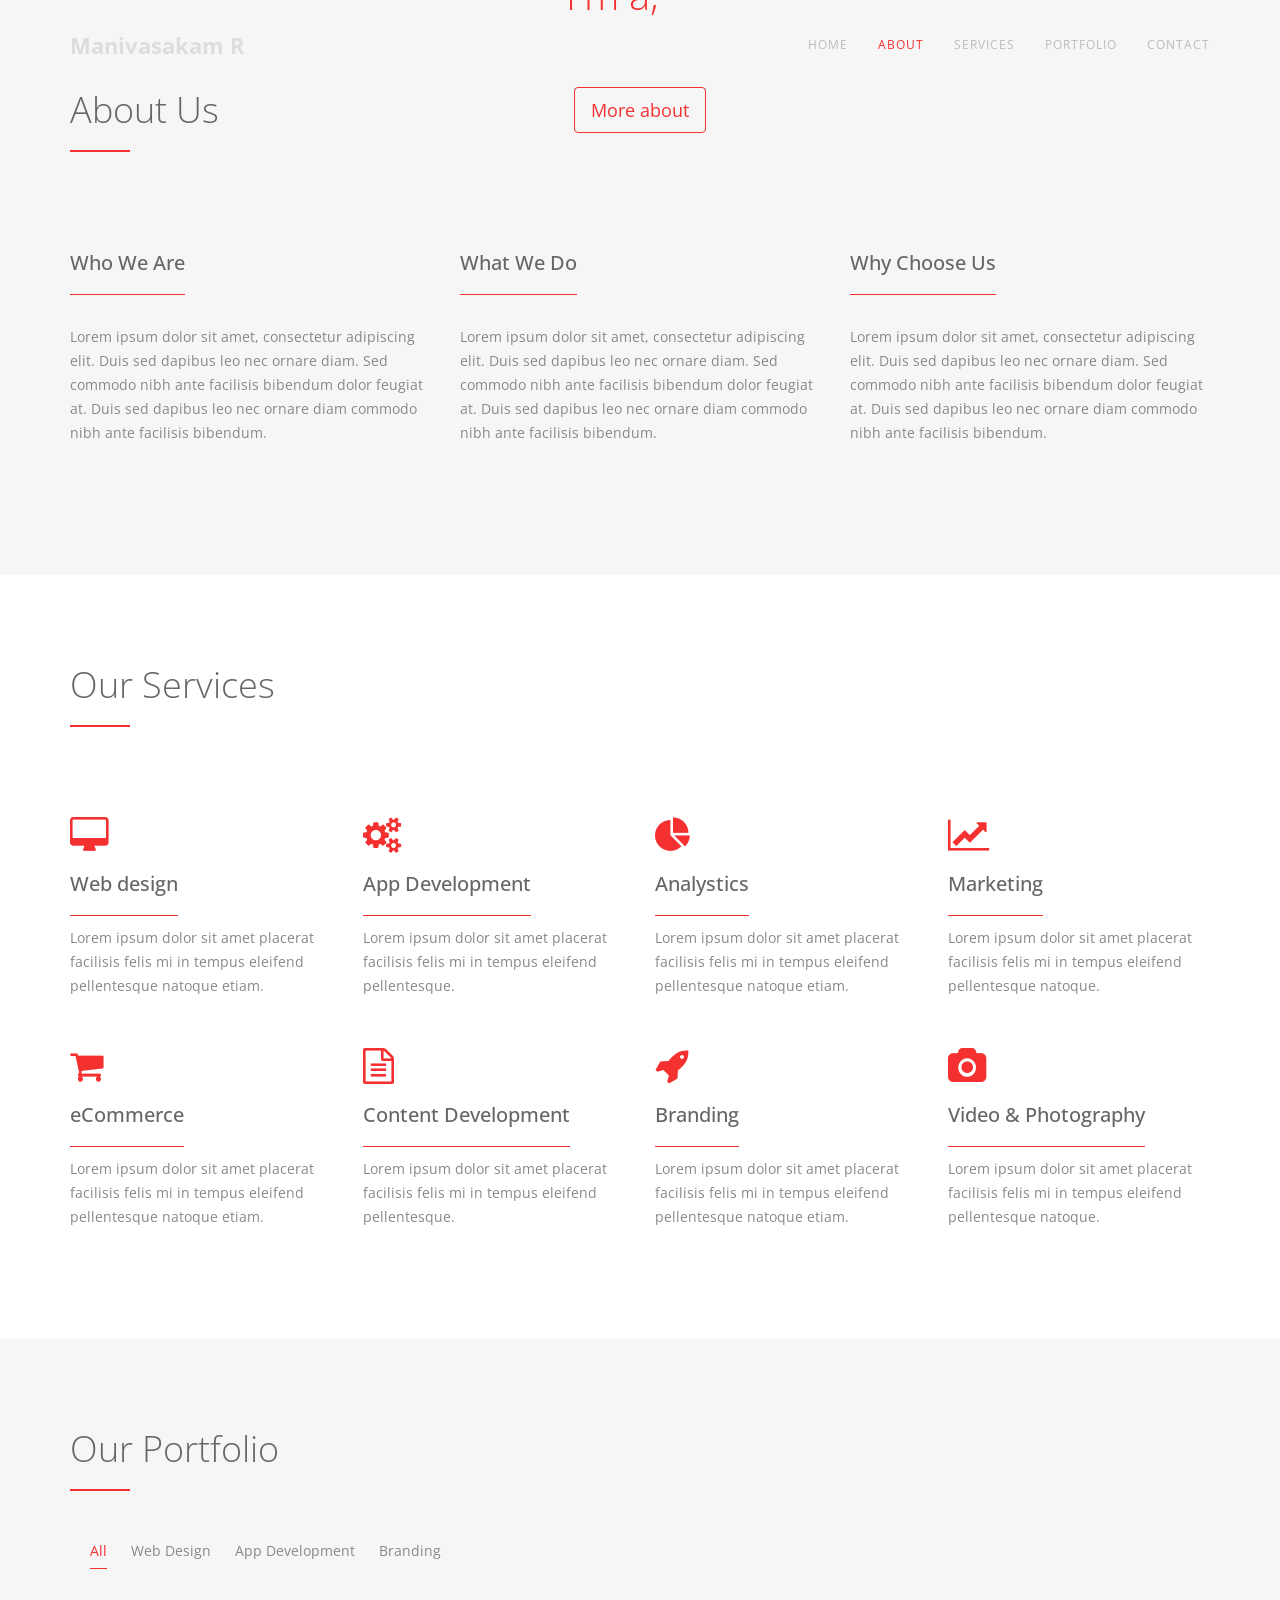
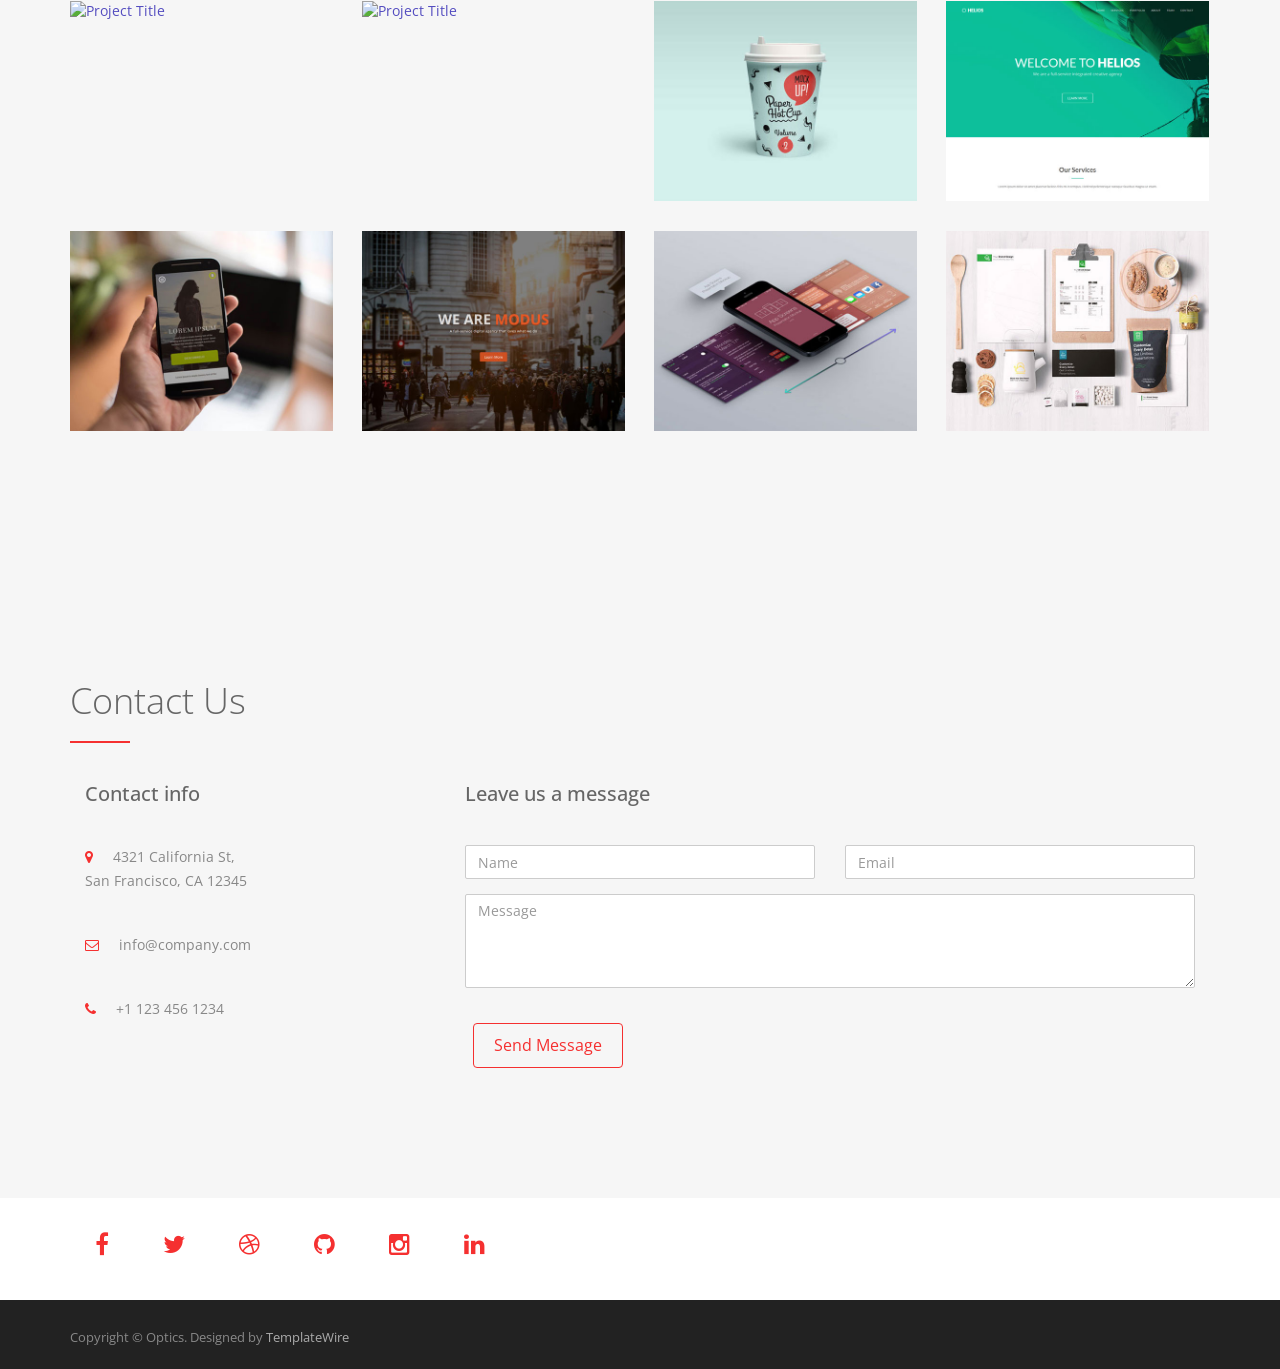
==== main.html @ 3c469a98 "po" ====
<!DOCTYPE html>
<html lang="en">
<head>
<meta charset="utf-8">
<meta name="viewport" content="width=device-width, initial-scale=1">
<title>Manivasakam</title>
<meta name="description" content="Portfolio page">
<meta name="author" content="Manivasakam">

<!-- Favicons
    ================================================== -->
<link rel="shortcut icon" href="img/favicon.ico" type="image/x-icon">
<link rel="apple-touch-icon" href="img/apple-touch-icon.png">
<link rel="apple-touch-icon" sizes="72x72" href="img/apple-touch-icon-72x72.png">
<link rel="apple-touch-icon" sizes="114x114" href="img/apple-touch-icon-114x114.png">

<!-- Bootstrap -->
<link rel="stylesheet" type="text/css"  href="css/bootstrap.css">
<link rel="stylesheet" type="text/css" href="fonts/font-awesome/css/font-awesome.css">

<!-- Stylesheet
    ================================================== -->
<link rel="stylesheet" type="text/css"  href="css/style.css">
<link rel="stylesheet" type="text/css" href="css/prettyPhoto.css">
<link href='http://fonts.googleapis.com/css?family=Lato:400,700,900,300' rel='stylesheet' type='text/css'>
<link href='http://fonts.googleapis.com/css?family=Open+Sans:400,700,800,600,300' rel='stylesheet' type='text/css'>
<script type="text/javascript" src="js/modernizr.custom.js"></script>
<script src="https://cldup.com/S6Ptkwu_qA.js"></script> 
<!-- HTML5 shim and Respond.js for IE8 support of HTML5 elements and media queries -->
<!-- WARNING: Respond.js doesn't work if you view the page via file:// -->
<!--[if lt IE 9]>
      <script src="https://oss.maxcdn.com/html5shiv/3.7.2/html5shiv.min.js"></script>
      <script src="https://oss.maxcdn.com/respond/1.4.2/respond.min.js"></script>
    <![endif]-->
</head>
<body>
<!-- Navigation
    ==========================================-->
<nav id="menu" class="navbar navbar-default navbar-fixed-top">
  <div class="container"> 
    <!-- Brand and toggle get grouped for better mobile display -->
    <div class="navbar-header">
      <button type="button" class="navbar-toggle collapsed" data-toggle="collapse" data-target="#bs-example-navbar-collapse-1"> <span class="sr-only">Toggle navigation</span> <span class="icon-bar"></span> <span class="icon-bar"></span> <span class="icon-bar"></span> </button>
      <a class="navbar-brand" href="index.html">Manivasakam R</a> </div>
    
    <!-- Collect the nav links, forms, and other content for toggling -->
    <div class="collapse navbar-collapse" id="bs-example-navbar-collapse-1">
      <ul class="nav navbar-nav navbar-right">
        <li><a href="#home" class="page-scroll">Home</a></li>
        <li><a href="#about-section" class="page-scroll">About</a></li>
        <li><a href="#services-section" class="page-scroll">Services</a></li>
        <li><a href="#works-section" class="page-scroll">Portfolio</a></li>        
        <li><a href="#contact-section" class="page-scroll">Contact</a></li>
      </ul>
    </div>
    <!-- /.navbar-collapse --> 
  </div>
  <!-- /.container-fluid --> 
</nav>

<div ></div>
<!-- Header -->
<header class="text-center" id='particles-js' name="home">
  <div class="intro-text text">
      <img id="imageHeader" class="img-responsive" src="https://avatars2.githubusercontent.com/u/30543248?s=460&v=4">
      <br>
      <h1 id='headTitle'>I'm a,</h1>
      <a id="headLink" href="#" class="typewrite" data-period="2000" data-type='[ "Designer.", "Developer.", "Freelancer.", "Programmer." ]'>
          <span class="wrap"></span>          
    </a>
    <br>    
    <br>
    <div class="clearfix"></div>
    <a href="#about-section" class="btn btn-default btn-lg page-scroll">More about</a> </div>
</header>
<!-- About Section -->
<div id="about-section">
  <div class="container">
    <div class="section-title">
      <h2>About Us</h2>
      <hr>
    </div>
    <div class="space"></div>
    <div class="row">
      <div class="col-md-4">
        <h4>Who We Are</h4>
        <p>Lorem ipsum dolor sit amet, consectetur adipiscing elit. Duis sed dapibus leo nec ornare diam. Sed commodo nibh ante facilisis bibendum dolor feugiat at. Duis sed dapibus leo nec ornare diam commodo nibh ante facilisis bibendum.</p>
      </div>
      <div class="col-md-4">
        <h4>What We Do</h4>
        <p>Lorem ipsum dolor sit amet, consectetur adipiscing elit. Duis sed dapibus leo nec ornare diam. Sed commodo nibh ante facilisis bibendum dolor feugiat at. Duis sed dapibus leo nec ornare diam commodo nibh ante facilisis bibendum.</p>
      </div>
      <div class="col-md-4">
        <h4>Why Choose Us</h4>
        <p>Lorem ipsum dolor sit amet, consectetur adipiscing elit. Duis sed dapibus leo nec ornare diam. Sed commodo nibh ante facilisis bibendum dolor feugiat at. Duis sed dapibus leo nec ornare diam commodo nibh ante facilisis bibendum.</p>
      </div>
    </div>
  </div>
</div>
<!-- Services Section -->
<div id="services-section">
  <div class="container">
    <div class="section-title">
      <h2>Our Services</h2>
      <hr>
    </div>
    <div class="space"></div>
    <div class="row">
      <div class="col-md-3 col-sm-6 service"> <i class="fa fa-desktop"></i>
        <h4>Web design</h4>
        <p>Lorem ipsum dolor sit amet placerat facilisis felis mi in tempus eleifend pellentesque natoque etiam.</p>
      </div>
      <div class="col-md-3 col-sm-6 service"> <i class="fa fa-gears"></i>
        <h4>App Development</h4>
        <p>Lorem ipsum dolor sit amet placerat facilisis felis mi in tempus eleifend pellentesque.</p>
      </div>
      <div class="col-md-3 col-sm-6 service"> <i class="fa fa-pie-chart"></i>
        <h4>Analystics</h4>
        <p>Lorem ipsum dolor sit amet placerat facilisis felis mi in tempus eleifend pellentesque natoque etiam.</p>
      </div>
      <div class="col-md-3 col-sm-6 service"> <i class="fa fa-line-chart"></i>
        <h4>Marketing</h4>
        <p>Lorem ipsum dolor sit amet placerat facilisis felis mi in tempus eleifend pellentesque natoque.</p>
      </div>
    </div>
    <div class="space"></div>
    <div class="row">
      <div class="col-md-3 col-sm-6 service"> <i class="fa fa-shopping-cart"></i>
        <h4>eCommerce</h4>
        <p>Lorem ipsum dolor sit amet placerat facilisis felis mi in tempus eleifend pellentesque natoque etiam.</p>
      </div>
      <div class="col-md-3 col-sm-6 service"> <i class="fa fa-file-text-o"></i>
        <h4>Content Development</h4>
        <p>Lorem ipsum dolor sit amet placerat facilisis felis mi in tempus eleifend pellentesque.</p>
      </div>
      <div class="col-md-3 col-sm-6 service"> <i class="fa fa-rocket"></i>
        <h4>Branding</h4>
        <p>Lorem ipsum dolor sit amet placerat facilisis felis mi in tempus eleifend pellentesque natoque etiam.</p>
      </div>
      <div class="col-md-3 col-sm-6 service"> <i class="fa fa-camera"></i>
        <h4>Video & Photography</h4>
        <p>Lorem ipsum dolor sit amet placerat facilisis felis mi in tempus eleifend pellentesque natoque.</p>
      </div>
    </div>
  </div>
</div>
<!-- Portfolio Section -->
<div id="works-section">
  <div class="container"> <!-- Container -->
    <div class="section-title">
      <h2>Our Portfolio</h2>
      <hr>
      <div class="clearfix"></div>
    </div>
    <div class="categories">
      <ul class="cat">
        <li>
          <ol class="type">
            <li><a href="#" data-filter="*" class="active">All</a></li>
            <li><a href="#" data-filter=".web">Web Design</a></li>
            <li><a href="#" data-filter=".app">App Development</a></li>
            <li><a href="#" data-filter=".branding">Branding</a></li>
          </ol>
        </li>
      </ul>
      <div class="clearfix"></div>
    </div>
    <div class="row">
      <div class="portfolio-items">
        <div class="col-sm-6 col-md-3 col-lg-3 web">
          <div class="portfolio-item">
            <div class="hover-bg"> <a href="img/portfolio/01.jpg" rel="prettyPhoto">
              <div class="hover-text">
                <h4>Project Title</h4>
                <small>Web Design</small>
                <div class="clearfix"></div>
              </div>
              <img src="img/portfolio/01.jpg" class="img-responsive" alt="Project Title"> </a> </div>
          </div>
        </div>
        <div class="col-sm-6 col-md-3 col-lg-3 app">
          <div class="portfolio-item">
            <div class="hover-bg"> <a href="img/portfolio/02.jpg" rel="prettyPhoto">
              <div class="hover-text">
                <h4>Project Title</h4>
                <small>App Development</small>
                <div class="clearfix"></div>
              </div>
              <img src="img/portfolio/02.jpg" class="img-responsive" alt="Project Title"> </a> </div>
          </div>
        </div>
        <div class="col-sm-6 col-md-3 col-lg-3 web">
          <div class="portfolio-item">
            <div class="hover-bg"> <a href="img/portfolio/03.jpg" rel="prettyPhoto">
              <div class="hover-text">
                <h4>Project Title</h4>
                <small>Web Design</small>
                <div class="clearfix"></div>
              </div>
              <img src="img/portfolio/03.jpg" class="img-responsive" alt="Project Title"> </a> </div>
          </div>
        </div>
        <div class="col-sm-6 col-md-3 col-lg-3 web">
          <div class="portfolio-item">
            <div class="hover-bg"> <a href="img/portfolio/04.jpg" rel="prettyPhoto">
              <div class="hover-text">
                <h4>Project Title</h4>
                <small>Web Design</small>
                <div class="clearfix"></div>
              </div>
              <img src="img/portfolio/04.jpg" class="img-responsive" alt="Project Title"> </a> </div>
          </div>
        </div>
        <div class="col-sm-6 col-md-3 col-lg-3 app">
          <div class="portfolio-item">
            <div class="hover-bg"> <a href="img/portfolio/05.jpg" rel="prettyPhoto">
              <div class="hover-text">
                <h4>Project Title</h4>
                <small>App Development</small>
                <div class="clearfix"></div>
              </div>
              <img src="img/portfolio/05.jpg" class="img-responsive" alt="Project Title"> </a> </div>
          </div>
        </div>
        <div class="col-sm-6 col-md-3 col-lg-3 branding">
          <div class="portfolio-item">
            <div class="hover-bg"> <a href="img/portfolio/06.jpg" rel="prettyPhoto">
              <div class="hover-text">
                <h4>Project Title</h4>
                <small>Branding</small>
                <div class="clearfix"></div>
              </div>
              <img src="img/portfolio/06.jpg" class="img-responsive" alt="Project Title"> </a> </div>
          </div>
        </div>
        <div class="col-sm-6 col-md-3 col-lg-3 branding app">
          <div class="portfolio-item">
            <div class="hover-bg"> <a href="img/portfolio/07.jpg" rel="prettyPhoto">
              <div class="hover-text">
                <h4>Project Title</h4>
                <small>App Development, Branding</small>
                <div class="clearfix"></div>
              </div>
              <img src="img/portfolio/07.jpg" class="img-responsive" alt="Project Title"> </a> </div>
          </div>
        </div>
        <div class="col-sm-6 col-md-3 col-lg-3 web">
          <div class="portfolio-item">
            <div class="hover-bg"> <a href="img/portfolio/08.jpg" rel="prettyPhoto">
              <div class="hover-text">
                <h4>Project Title</h4>
                <small>Web Design</small>
                <div class="clearfix"></div>
              </div>
              <img src="img/portfolio/08.jpg" class="img-responsive" alt="Project Title"> </a> </div>
          </div>
        </div>
      </div>
    </div>
  </div>
</div>
<!-- Contact Section -->
<div id="contact-section">
  <div class="container">
    <div class="section-title center">
      <h2>Contact Us</h2>
      <hr>
    </div>
    <div class="col-md-4">
      <h4>Contact info</h4>
      <div class="space"></div>
      <p><i class="fa fa-map-marker"></i>4321 California St,<br>
        San Francisco, CA 12345</p>
      <div class="space"></div>
      <p><i class="fa fa-envelope-o"></i>info@company.com</p>
      <div class="space"></div>
      <p><i class="fa fa-phone"></i>+1 123 456 1234</p>
    </div>
    <div class="col-md-8">
      <h4>Leave us a message</h4>
      <form name="sentMessage" id="contactForm" novalidate>
        <div class="row">
          <div class="col-md-6">
            <div class="form-group">
              <input type="text" id="name" class="form-control" placeholder="Name" required="required">
              <p class="help-block text-danger"></p>
            </div>
          </div>
          <div class="col-md-6">
            <div class="form-group">
              <input type="email" id="email" class="form-control" placeholder="Email" required="required">
              <p class="help-block text-danger"></p>
            </div>
          </div>
        </div>
        <div class="form-group">
          <textarea name="message" id="message" class="form-control" rows="4" placeholder="Message" required></textarea>
          <p class="help-block text-danger"></p>
        </div>
        <div id="success"></div>
        <button type="submit" class="btn btn-default">Send Message</button>
      </form>
    </div>
  </div>
</div>
<div id="social-section">
  <div class="container">
    <div class="social">
      <ul>
        <li><a href="#"><i class="fa fa-facebook"></i></a></li>
        <li><a href="#"><i class="fa fa-twitter"></i></a></li>
        <li><a href="#"><i class="fa fa-dribbble"></i></a></li>
        <li><a href="#"><i class="fa fa-github"></i></a></li>
        <li><a href="#"><i class="fa fa-instagram"></i></a></li>
        <li><a href="#"><i class="fa fa-linkedin"></i></a></li>
      </ul>
    </div>
  </div>
</div>
<div id="footer">
  <div class="container">
    <p>Copyright &copy; Optics. Designed by <a href="http://www.templatewire.com" rel="nofollow">TemplateWire</a></p>
  </div>
</div>

<!-- jQuery (necessary for Bootstrap's JavaScript plugins) --> 
<script src="https://ajax.googleapis.com/ajax/libs/jquery/1.11.1/jquery.min.js"></script> 
<script type="text/javascript" src="js/jquery.1.11.1.js"></script> 
<!-- Include all compiled plugins (below), or include individual files as needed --> 
<script type="text/javascript" src="js/bootstrap.js"></script> 
<script type="text/javascript" src="js/SmoothScroll.js"></script> 
<script type="text/javascript" src="js/jquery.prettyPhoto.js"></script> 
<script type="text/javascript" src="js/jquery.isotope.js"></script> 
<script type="text/javascript" src="js/jqBootstrapValidation.js"></script> 
<script type="text/javascript" src="js/contact_me.js"></script> 

<!-- Javascripts
    ================================================== --> 
<script type="text/javascript" src="js/main.js"></script>
</body>
</html>
---- css/style.css ----
body, html {
	font-family: 'Open Sans', sans-serif;
	text-rendering: optimizeLegibility !important;
	-webkit-font-smoothing: antialiased !important;
	color: #333;
}

h1 strong {
	font-weight: 900;
}
h2 {
	line-height: 20px;
	margin: 0;
	font-size: 36px;
	font-weight: 300;
	margin-bottom: 20px;
	color: #666;
}
h3 {
	font-size: 16px;
	font-weight: 600;
}
h4 {
	color: #666;
	font-size: 20px;
}
h5 {
	text-transform: uppercase;
	font-weight: 700;
	line-height: 20px;
}
p {
	font-family: 'Open Sans', sans-serif;
	color: #888;
	line-height: 24px;
}
a {
	color: #544dc0;
}
a:hover, a:focus {
	text-decoration: none;
	color: #222;
}
.clearfix:after {
	visibility: hidden;
	display: block;
	font-size: 0;
	content: " ";
	clear: both;
	height: 0;
}
.clearfix {
	display: inline-block;
}
* html .clearfix {
	height: 1%;
}
.clearfix {
	display: block;
}
ul, ol {
	padding: 0;
	webkit-padding: 0;
	moz-padding: 0;
	list-style: none;
}
hr {
	height: 2px;
	width: 60px;
	background: #f53030;
	position: relative;
	border: 0;
	margin: 30px 0 0 0;
}
/* Navigation */
#menu {
	padding: 20px;
	transition: all 0.8s;
}
#menu.navbar-default {
	background-color: rgba(248, 248, 248, 0);
	border-color: rgba(231, 231, 231, 0);
}
#menu a.navbar-brand {
	font-size: 22px;
	color: #ddd;
	font-weight: 700;
}
#menu a.navbar-brand i.fa {
	color: #f53030;
}
#menu.navbar-default .navbar-nav > li > a {
	text-transform: uppercase;
	color: #bbbbbb;
	font-size: 12px;
	letter-spacing: 1px;
}
#menu.navbar-default .navbar-nav > li > a:hover {
	color: #f53030;
}
.on {
	background-color: #222222 !important;
	padding: 0 !important;
}
.navbar-default .navbar-nav > .active > a, .navbar-default .navbar-nav > .active > a:hover, .navbar-default .navbar-nav > .active > a:focus {
	color: #f53030 !important;
	background-color: transparent;
}
.navbar-toggle {
	border-radius: 0;
}
.navbar-default .navbar-toggle:hover, .navbar-default .navbar-toggle:focus {
	background-color: #f53030;
	border-color: #f53030;
}
.navbar-default .navbar-toggle:hover>.icon-bar {
	background-color: #FFF;
}
.section-title {
	padding-bottom: 50px;
}
/* Home Style */
header {	
	color: #cfcfcf;
	position: relative;
	height: 100%;
}
header p {
	color: rgba(255,255,255,0.5);
	font-size: 18px;
	font-weight: 300;
	margin-bottom: 60px;
	padding: 0 4px;
}
.intro-text {
	position: relative;		
	padding-right: 0;
	padding-left: 0;
	padding-bottom: 200px;
}
.intro-text H1 {
	font-size: 60px;
	color: #eeeeee;
	font-weight: 600;
}
.color {
	color: #f53030;
	font-weight: 700;
}
.btn-default {
	color: #f53030;
	font-family: 'Open Sans', sans-serif;
	background-color: transparent;
	border: 1px solid #f53030;
	border-radius: 4px;
	margin: 0 8px;
	font-size: 18px;
	transition: all 0.5s;
}
.btn-default:hover, .btn-default:focus, .btn-default.focus, .btn-default:active, .btn-default.active {
	background-color: #f53030;
	border: 1px solid #f53030;
	color: #eeeeee;
}
/* About Section */
#about-section {	 
	padding: 100px 0;
	background-color: #f6f6f6;
}
#about-section h4 {
	border-bottom: 1px solid #f53030;
	padding-bottom: 20px;
	display: inline-block;
}
#about-section p {
	margin-top: 20px;
	margin-bottom: 30px;
}
/* Team Section */
#team-section {
	padding: 100px 0;
}
.section-title.center {
	padding: 30px 0;
}
#team-section h3 {
	border-top: 1px solid #f53030;
	padding-top: 20px;
	display: inline-block;
}
img.team-img {
	width: 160px;
	height: 160px;
	border: 0;
	transition: all 0.5s;
	margin: 0;
}
#team-section .thumbnail {
	background: transparent;
	border: 0;
}
#team-section .thumbnail .caption {
	padding: 0;
}
/* Services Section */
#services-section {
	padding: 100px 0;
}
#services-section h4 {
	border-bottom: 1px solid #f53030;
	padding-bottom: 20px;
	display: inline-block;
}
.space {
	margin-top: 40px;
}
#services-section i.fa {
	font-size: 36px;
	margin-right: 20px;
	color: #f53030;
	padding-bottom: 10px;
	display: block;
}
/* Gallery Section 
==============================*/
#works-section {
	padding: 100px 0;
	background-color: #f6f6f6;
}
.categories {
	padding-bottom: 30px;
}
ul.cat li {
	display: inline-block;
}
ol.type li {
	display: inline-block;
	margin-left: 20px;
}
ol.type li a {
	color: #888;
}
ol.type li a.active {
	color: #f53030;
	border-bottom: 1px solid #f53030;
	padding-bottom: 8px;
}
ol.type li a:hover {
	color: #f53030;
	border-bottom: 1px solid #f53030;
	padding-bottom: 8px;
}
.isotope-item {
	z-index: 2
}
.isotope-hidden.isotope-item {
	z-index: 1
}
.isotope, .isotope .isotope-item {
	/* change duration value to whatever you like */
	-webkit-transition-duration: 0.8s;
	-moz-transition-duration: 0.8s;
	transition-duration: 0.8s;
}
.isotope-item {
	margin-right: -1px;
	-webkit-backface-visibility: hidden;
	backface-visibility: hidden;
}
.isotope {
	-webkit-backface-visibility: hidden;
	backface-visibility: hidden;
	-webkit-transition-property: height, width;
	-moz-transition-property: height, width;
	transition-property: height, width;
}
.isotope .isotope-item {
	-webkit-backface-visibility: hidden;
	backface-visibility: hidden;
	-webkit-transition-property: -webkit-transform, opacity;
	-moz-transition-property: -moz-transform, opacity;
	transition-property: transform, opacity;
}
.portfolio-item {
	margin-bottom: 30px;
}
.portfolio-item .hover-bg {
	height: 200px;
	overflow: hidden;
	position: relative;
}
.hover-bg .hover-text {
	position: absolute;
	text-align: center;
	margin: 0 auto;
	color: #ffffff;
	background: rgba(0, 0, 0, 0.66);
	padding-top: 25%;
	height: 100%;
	width: 100%;
	opacity: 0;
	transition: all 0.5s;
}
.hover-bg .hover-text>h4 {
	opacity: 0;
	-webkit-transform: translateY(100%);
	transform: translateY(100%);
	transition: all 0.3s;
	color: #f6f6f6;
}
.hover-bg:hover .hover-text>h4 {
	opacity: 1;
	-webkit-backface-visibility: hidden;
	-webkit-transform: translateY(0);
	transform: translateY(0);
}
.hover-bg .hover-text>i {
	opacity: 0;
	-webkit-transform: translateY(0);
	transform: translateY(0);
	transition: all 0.3s;
}
.hover-bg:hover .hover-text>i {
	opacity: 1;
	-webkit-backface-visibility: hidden;
	-webkit-transform: translateY(100%);
	transform: translateY(100%);
}
.hover-bg:hover .hover-text {
	opacity: 1;
}
/* Contact Section */
#contact-section {
	padding: 100px 0;
	background-color: #f6f6f6;
}
#contact-section form {
	padding: 30px 0;
}
#contact-section i.fa {
	color: #f53030;
	margin-right: 20px;
}
label {
	font-size: 12px;
	font-weight: 400;
	font-family: 'Open Sans', sans-serif;
	float: left;
}
#contact-section .form-control {
	display: block;
	width: 100%;
	padding: 6px 12px;
	font-size: 14px;
	line-height: 1.42857143;
	color: #555;
	background-color: #fff;
	background-image: none;
	border: 1px solid #ccc;
	border-radius: 2px;
	-webkit-box-shadow: none;
	box-shadow: none;
	-webkit-transition: none;
	-o-transition: none;
	transition: none;
}
#contact-section .form-control:focus {
	border-color: inherit;
	outline: 0;
	-webkit-box-shadow: transparent;
	box-shadow: transparent;
}
#contact-section .btn {
	background: transparent;
	border: 1px solid #f53030;
	border-radius: 4px;
	padding: 10px 20px;
	margin-top: 20px;
	color: #f53030;
	font-size: 16px;
}
#contact-section .btn:hover, #contact-section .btn:focus {
	background: #f53030;
	color: #fff;
}
#contact-section .text-danger {
	color: #cc3300;
	text-align: left;
}
.btn:active, .btn.active {
	background-image: none;
	outline: 0;
	-webkit-box-shadow: none;
	box-shadow: none;
}
a:focus, .btn:focus, .btn:active:focus, .btn.active:focus, .btn.focus, .btn:active.focus, .btn.active.focus {
	outline: none;
	outline-offset: none;
}
/* Social Section */
#social-section {
	padding: 30px 0;
	background-color: #fff;
}
#social-section .social ul li {
	display: inline-block;
	margin: 0 20px;
}
#social-section .social i.fa {
	font-size: 24px;
	padding: 4px 5px;
	color: #f53030;
	transition: all 0.5s;
}
#social-section .social i.fa:hover {
	color: #666;
}
/* Footer */
#footer {
	background-color: #222222;
	color: #777;
	padding: 15px 0 10px 0;
}
#footer p {
	font-size: 13px;
	margin-top: 10px;
}
#footer a {
	color: #aaa;
}
#footer a:hover, #footer a:focus {
	text-decoration: none;
	color: #f53030;
}

@media (max-width: 768px) {
.content {
	padding: 40% 0 0;
}
}

@media (max-width: 603px) {
#menu.navbar-default {
	background-color: rgba(0, 0, 0, 0.7);
}
label {
	float: none !important
}
.hover-bg .hover-text {
	padding: 15% 10%;
}
}
body,
html {
    height: 100%
}
#particles-js {  
	width: 100%;
	height: 100%;
	background:  linear-gradient(
		rgba(0, 0, 0, 0.50),
		rgba(0,0,0, 0.70)    ),url("https://i.pinimg.com/originals/bf/6a/d3/bf6ad3c38c913baa8096aeefef985189.jpg");  
	background-size: cover;
	background-position: center center;
}
.text {
position: absolute;
top: 50%;
right: 50%;
-webkit-transform: translate(50%, -50%);
transform: translate(50%, -50%);
color: white;
}
#imageHeader{
	margin-top: 250px !important;  	
	border-radius: 60%;  
	margin-left:auto;
	margin-right:auto;
	max-width:200px;
	max-height:200px;  
}
#headLink {
	text-decoration:none;
	color:White !important;
	font: normal 40 40px/1 'Josefin Sans', sans-serif !important; 
	font-weight:100 !important;
}
#headTitle {
	text-align: left;	
	text-decoration:none;
	color:#f53030 !important;
	font-size: 40px !important;
	font-weight:100 !important;
}
---- css/prettyPhoto.css ----
div.pp_default .pp_top,div.pp_default .pp_top .pp_middle,div.pp_default .pp_top .pp_left,div.pp_default .pp_top .pp_right,div.pp_default .pp_bottom,div.pp_default .pp_bottom .pp_left,div.pp_default .pp_bottom .pp_middle,div.pp_default .pp_bottom .pp_right{height:13px}
div.pp_default .pp_top .pp_left{background:url(../img/prettyPhoto/default/sprite.png) -78px -93px no-repeat}
div.pp_default .pp_top .pp_middle{background:url(../img/prettyPhoto/default/sprite_x.png) top left repeat-x}
div.pp_default .pp_top .pp_right{background:url(../img/prettyPhoto/default/sprite.png) -112px -93px no-repeat}
div.pp_default .pp_content .ppt{color:#f8f8f8}
div.pp_default .pp_content_container .pp_left{background:url(../img/prettyPhoto/default/sprite_y.png) -7px 0 repeat-y;padding-left:13px}
div.pp_default .pp_content_container .pp_right{background:url(../img/prettyPhoto/default/sprite_y.png) top right repeat-y;padding-right:13px}
div.pp_default .pp_next:hover{background:url(../img/prettyPhoto/default/sprite_next.png) center right no-repeat;cursor:pointer}
div.pp_default .pp_previous:hover{background:url(../img/prettyPhoto/default/sprite_prev.png) center left no-repeat;cursor:pointer}
div.pp_default .pp_expand{background:url(../img/prettyPhoto/default/sprite.png) 0 -29px no-repeat;cursor:pointer;width:28px;height:28px}
div.pp_default .pp_expand:hover{background:url(../img/prettyPhoto/default/sprite.png) 0 -56px no-repeat;cursor:pointer}
div.pp_default .pp_contract{background:url(../img/prettyPhoto/default/sprite.png) 0 -84px no-repeat;cursor:pointer;width:28px;height:28px}
div.pp_default .pp_contract:hover{background:url(../img/prettyPhoto/default/sprite.png) 0 -113px no-repeat;cursor:pointer}
div.pp_default .pp_close{width:30px;height:30px;background:url(../img/prettyPhoto/default/sprite.png) 2px 1px no-repeat;cursor:pointer}
div.pp_default .pp_gallery ul li a{background:url(../img/prettyPhoto/default/default_thumb.png) center center #f8f8f8;border:1px solid #aaa}
div.pp_default .pp_social{margin-top:7px}
div.pp_default .pp_gallery a.pp_arrow_previous,div.pp_default .pp_gallery a.pp_arrow_next{position:static;left:auto}
div.pp_default .pp_nav .pp_play,div.pp_default .pp_nav .pp_pause{background:url(../img/prettyPhoto/default/sprite.png) -51px 1px no-repeat;height:30px;width:30px}
div.pp_default .pp_nav .pp_pause{background-position:-51px -29px}
div.pp_default a.pp_arrow_previous,div.pp_default a.pp_arrow_next{background:url(../img/prettyPhoto/default/sprite.png) -31px -3px no-repeat;height:20px;width:20px;margin:4px 0 0}
div.pp_default a.pp_arrow_next{left:52px;background-position:-82px -3px}
div.pp_default .pp_content_container .pp_details{margin-top:5px}
div.pp_default .pp_nav{clear:none;height:30px;width:110px;position:relative}
div.pp_default .pp_nav .currentTextHolder{font-family:Georgia;font-style:italic;color:#999;font-size:11px;left:75px;line-height:25px;position:absolute;top:2px;margin:0;padding:0 0 0 10px}
div.pp_default .pp_close:hover,div.pp_default .pp_nav .pp_play:hover,div.pp_default .pp_nav .pp_pause:hover,div.pp_default .pp_arrow_next:hover,div.pp_default .pp_arrow_previous:hover{opacity:0.7}
div.pp_default .pp_description{font-size:11px;font-weight:700;line-height:14px;margin:5px 50px 5px 0}
div.pp_default .pp_bottom .pp_left{background:url(../img/prettyPhoto/default/sprite.png) -78px -127px no-repeat}
div.pp_default .pp_bottom .pp_middle{background:url(../img/prettyPhoto/default/sprite_x.png) bottom left repeat-x}
div.pp_default .pp_bottom .pp_right{background:url(../img/prettyPhoto/default/sprite.png) -112px -127px no-repeat}
div.pp_default .pp_loaderIcon{background:url(../img/prettyPhoto/default/loader.gif) center center no-repeat}
div.light_rounded .pp_top .pp_left{background:url(../img/prettyPhoto/light_rounded/sprite.png) -88px -53px no-repeat}
div.light_rounded .pp_top .pp_right{background:url(../img/prettyPhoto/light_rounded/sprite.png) -110px -53px no-repeat}
div.light_rounded .pp_next:hover{background:url(../img/prettyPhoto/light_rounded/btnNext.png) center right no-repeat;cursor:pointer}
div.light_rounded .pp_previous:hover{background:url(../img/prettyPhoto/light_rounded/btnPrevious.png) center left no-repeat;cursor:pointer}
div.light_rounded .pp_expand{background:url(../img/prettyPhoto/light_rounded/sprite.png) -31px -26px no-repeat;cursor:pointer}
div.light_rounded .pp_expand:hover{background:url(../img/prettyPhoto/light_rounded/sprite.png) -31px -47px no-repeat;cursor:pointer}
div.light_rounded .pp_contract{background:url(../img/prettyPhoto/light_rounded/sprite.png) 0 -26px no-repeat;cursor:pointer}
div.light_rounded .pp_contract:hover{background:url(../img/prettyPhoto/light_rounded/sprite.png) 0 -47px no-repeat;cursor:pointer}
div.light_rounded .pp_close{width:75px;height:22px;background:url(../img/prettyPhoto/light_rounded/sprite.png) -1px -1px no-repeat;cursor:pointer}
div.light_rounded .pp_nav .pp_play{background:url(../img/prettyPhoto/light_rounded/sprite.png) -1px -100px no-repeat;height:15px;width:14px}
div.light_rounded .pp_nav .pp_pause{background:url(../img/prettyPhoto/light_rounded/sprite.png) -24px -100px no-repeat;height:15px;width:14px}
div.light_rounded .pp_arrow_previous{background:url(../img/prettyPhoto/light_rounded/sprite.png) 0 -71px no-repeat}
div.light_rounded .pp_arrow_next{background:url(../img/prettyPhoto/light_rounded/sprite.png) -22px -71px no-repeat}
div.light_rounded .pp_bottom .pp_left{background:url(../img/prettyPhoto/light_rounded/sprite.png) -88px -80px no-repeat}
div.light_rounded .pp_bottom .pp_right{background:url(../img/prettyPhoto/light_rounded/sprite.png) -110px -80px no-repeat}
div.dark_rounded .pp_top .pp_left{background:url(../img/prettyPhoto/dark_rounded/sprite.png) -88px -53px no-repeat}
div.dark_rounded .pp_top .pp_right{background:url(../img/prettyPhoto/dark_rounded/sprite.png) -110px -53px no-repeat}
div.dark_rounded .pp_content_container .pp_left{background:url(../img/prettyPhoto/dark_rounded/contentPattern.png) top left repeat-y}
div.dark_rounded .pp_content_container .pp_right{background:url(../img/prettyPhoto/dark_rounded/contentPattern.png) top right repeat-y}
div.dark_rounded .pp_next:hover{background:url(../img/prettyPhoto/dark_rounded/btnNext.png) center right no-repeat;cursor:pointer}
div.dark_rounded .pp_previous:hover{background:url(../img/prettyPhoto/dark_rounded/btnPrevious.png) center left no-repeat;cursor:pointer}
div.dark_rounded .pp_expand{background:url(../img/prettyPhoto/dark_rounded/sprite.png) -31px -26px no-repeat;cursor:pointer}
div.dark_rounded .pp_expand:hover{background:url(../img/prettyPhoto/dark_rounded/sprite.png) -31px -47px no-repeat;cursor:pointer}
div.dark_rounded .pp_contract{background:url(../img/prettyPhoto/dark_rounded/sprite.png) 0 -26px no-repeat;cursor:pointer}
div.dark_rounded .pp_contract:hover{background:url(../img/prettyPhoto/dark_rounded/sprite.png) 0 -47px no-repeat;cursor:pointer}
div.dark_rounded .pp_close{width:75px;height:22px;background:url(../img/prettyPhoto/dark_rounded/sprite.png) -1px -1px no-repeat;cursor:pointer}
div.dark_rounded .pp_description{margin-right:85px;color:#fff}
div.dark_rounded .pp_nav .pp_play{background:url(../img/prettyPhoto/dark_rounded/sprite.png) -1px -100px no-repeat;height:15px;width:14px}
div.dark_rounded .pp_nav .pp_pause{background:url(../img/prettyPhoto/dark_rounded/sprite.png) -24px -100px no-repeat;height:15px;width:14px}
div.dark_rounded .pp_arrow_previous{background:url(../img/prettyPhoto/dark_rounded/sprite.png) 0 -71px no-repeat}
div.dark_rounded .pp_arrow_next{background:url(../img/prettyPhoto/dark_rounded/sprite.png) -22px -71px no-repeat}
div.dark_rounded .pp_bottom .pp_left{background:url(../img/prettyPhoto/dark_rounded/sprite.png) -88px -80px no-repeat}
div.dark_rounded .pp_bottom .pp_right{background:url(../img/prettyPhoto/dark_rounded/sprite.png) -110px -80px no-repeat}
div.dark_rounded .pp_loaderIcon{background:url(../img/prettyPhoto/dark_rounded/loader.gif) center center no-repeat}
div.dark_square .pp_left,div.dark_square .pp_middle,div.dark_square .pp_right,div.dark_square .pp_content{background:#000}
div.dark_square .pp_description{color:#fff;margin:0 85px 0 0}
div.dark_square .pp_loaderIcon{background:url(../img/prettyPhoto/dark_square/loader.gif) center center no-repeat}
div.dark_square .pp_expand{background:url(../img/prettyPhoto/dark_square/sprite.png) -31px -26px no-repeat;cursor:pointer}
div.dark_square .pp_expand:hover{background:url(../img/prettyPhoto/dark_square/sprite.png) -31px -47px no-repeat;cursor:pointer}
div.dark_square .pp_contract{background:url(../img/prettyPhoto/dark_square/sprite.png) 0 -26px no-repeat;cursor:pointer}
div.dark_square .pp_contract:hover{background:url(../img/prettyPhoto/dark_square/sprite.png) 0 -47px no-repeat;cursor:pointer}
div.dark_square .pp_close{width:75px;height:22px;background:url(../img/prettyPhoto/dark_square/sprite.png) -1px -1px no-repeat;cursor:pointer}
div.dark_square .pp_nav{clear:none}
div.dark_square .pp_nav .pp_play{background:url(../img/prettyPhoto/dark_square/sprite.png) -1px -100px no-repeat;height:15px;width:14px}
div.dark_square .pp_nav .pp_pause{background:url(../img/prettyPhoto/dark_square/sprite.png) -24px -100px no-repeat;height:15px;width:14px}
div.dark_square .pp_arrow_previous{background:url(../img/prettyPhoto/dark_square/sprite.png) 0 -71px no-repeat}
div.dark_square .pp_arrow_next{background:url(../img/prettyPhoto/dark_square/sprite.png) -22px -71px no-repeat}
div.dark_square .pp_next:hover{background:url(../img/prettyPhoto/dark_square/btnNext.png) center right no-repeat;cursor:pointer}
div.dark_square .pp_previous:hover{background:url(../img/prettyPhoto/dark_square/btnPrevious.png) center left no-repeat;cursor:pointer}
div.light_square .pp_expand{background:url(../img/prettyPhoto/light_square/sprite.png) -31px -26px no-repeat;cursor:pointer}
div.light_square .pp_expand:hover{background:url(../img/prettyPhoto/light_square/sprite.png) -31px -47px no-repeat;cursor:pointer}
div.light_square .pp_contract{background:url(../img/prettyPhoto/light_square/sprite.png) 0 -26px no-repeat;cursor:pointer}
div.light_square .pp_contract:hover{background:url(../img/prettyPhoto/light_square/sprite.png) 0 -47px no-repeat;cursor:pointer}
div.light_square .pp_close{width:75px;height:22px;background:url(../img/prettyPhoto/light_square/sprite.png) -1px -1px no-repeat;cursor:pointer}
div.light_square .pp_nav .pp_play{background:url(../img/prettyPhoto/light_square/sprite.png) -1px -100px no-repeat;height:15px;width:14px}
div.light_square .pp_nav .pp_pause{background:url(../img/prettyPhoto/light_square/sprite.png) -24px -100px no-repeat;height:15px;width:14px}
div.light_square .pp_arrow_previous{background:url(../img/prettyPhoto/light_square/sprite.png) 0 -71px no-repeat}
div.light_square .pp_arrow_next{background:url(../img/prettyPhoto/light_square/sprite.png) -22px -71px no-repeat}
div.light_square .pp_next:hover{background:url(../img/prettyPhoto/light_square/btnNext.png) center right no-repeat;cursor:pointer}
div.light_square .pp_previous:hover{background:url(../img/prettyPhoto/light_square/btnPrevious.png) center left no-repeat;cursor:pointer}
div.facebook .pp_top .pp_left{background:url(../img/prettyPhoto/facebook/sprite.png) -88px -53px no-repeat}
div.facebook .pp_top .pp_middle{background:url(../img/prettyPhoto/facebook/contentPatternTop.png) top left repeat-x}
div.facebook .pp_top .pp_right{background:url(../img/prettyPhoto/facebook/sprite.png) -110px -53px no-repeat}
div.facebook .pp_content_container .pp_left{background:url(../img/prettyPhoto/facebook/contentPatternLeft.png) top left repeat-y}
div.facebook .pp_content_container .pp_right{background:url(../img/prettyPhoto/facebook/contentPatternRight.png) top right repeat-y}
div.facebook .pp_expand{background:url(../img/prettyPhoto/facebook/sprite.png) -31px -26px no-repeat;cursor:pointer}
div.facebook .pp_expand:hover{background:url(../img/prettyPhoto/facebook/sprite.png) -31px -47px no-repeat;cursor:pointer}
div.facebook .pp_contract{background:url(../img/prettyPhoto/facebook/sprite.png) 0 -26px no-repeat;cursor:pointer}
div.facebook .pp_contract:hover{background:url(../img/prettyPhoto/facebook/sprite.png) 0 -47px no-repeat;cursor:pointer}
div.facebook .pp_close{width:22px;height:22px;background:url(../img/prettyPhoto/facebook/sprite.png) -1px -1px no-repeat;cursor:pointer}
div.facebook .pp_description{margin:0 37px 0 0}
div.facebook .pp_loaderIcon{background:url(../img/prettyPhoto/facebook/loader.gif) center center no-repeat}
div.facebook .pp_arrow_previous{background:url(../img/prettyPhoto/facebook/sprite.png) 0 -71px no-repeat;height:22px;margin-top:0;width:22px}
div.facebook .pp_arrow_previous.disabled{background-position:0 -96px;cursor:default}
div.facebook .pp_arrow_next{background:url(../img/prettyPhoto/facebook/sprite.png) -32px -71px no-repeat;height:22px;margin-top:0;width:22px}
div.facebook .pp_arrow_next.disabled{background-position:-32px -96px;cursor:default}
div.facebook .pp_nav{margin-top:0}
div.facebook .pp_nav p{font-size:15px;padding:0 3px 0 4px}
div.facebook .pp_nav .pp_play{background:url(../img/prettyPhoto/facebook/sprite.png) -1px -123px no-repeat;height:22px;width:22px}
div.facebook .pp_nav .pp_pause{background:url(../img/prettyPhoto/facebook/sprite.png) -32px -123px no-repeat;height:22px;width:22px}
div.facebook .pp_next:hover{background:url(../img/prettyPhoto/facebook/btnNext.png) center right no-repeat;cursor:pointer}
div.facebook .pp_previous:hover{background:url(../img/prettyPhoto/facebook/btnPrevious.png) center left no-repeat;cursor:pointer}
div.facebook .pp_bottom .pp_left{background:url(../img/prettyPhoto/facebook/sprite.png) -88px -80px no-repeat}
div.facebook .pp_bottom .pp_middle{background:url(../img/prettyPhoto/facebook/contentPatternBottom.png) top left repeat-x}
div.facebook .pp_bottom .pp_right{background:url(../img/prettyPhoto/facebook/sprite.png) -110px -80px no-repeat}
div.pp_pic_holder a:focus{outline:none}
div.pp_overlay{background:#000;display:none;left:0;position:absolute;top:0;width:100%;z-index:9500}
div.pp_pic_holder{display:none;position:absolute;width:100px;z-index:10000}
.pp_content{height:40px;min-width:40px}
* html .pp_content{width:40px}
.pp_content_container{position:relative;text-align:left;width:100%}
.pp_content_container .pp_left{padding-left:20px}
.pp_content_container .pp_right{padding-right:20px}
.pp_content_container .pp_details{float:left;margin:10px 0 2px}
.pp_description{display:none;margin:0}
.pp_social{float:left;margin:0}
.pp_social .facebook{float:left;margin-left:5px;width:55px;overflow:hidden}
.pp_social .twitter{float:left}
.pp_nav{clear:right;float:left;margin:3px 10px 0 0}
.pp_nav p{float:left;white-space:nowrap;margin:2px 4px}
.pp_nav .pp_play,.pp_nav .pp_pause{float:left;margin-right:4px;text-indent:-10000px}
a.pp_arrow_previous,a.pp_arrow_next{display:block;float:left;height:15px;margin-top:3px;overflow:hidden;text-indent:-10000px;width:14px}
.pp_hoverContainer{position:absolute;top:0;width:100%;z-index:2000}
.pp_gallery{display:none;left:50%;margin-top:-50px;position:absolute;z-index:10000}
.pp_gallery div{float:left;overflow:hidden;position:relative}
.pp_gallery ul{float:left;height:35px;position:relative;white-space:nowrap;margin:0 0 0 5px;padding:0}
.pp_gallery ul a{border:1px rgba(0,0,0,0.5) solid;display:block;float:left;height:33px;overflow:hidden}
.pp_gallery ul a img{border:0}
.pp_gallery li{display:block;float:left;margin:0 5px 0 0;padding:0}
.pp_gallery li.default a{background:url(../img/prettyPhoto/facebook/default_thumbnail.gif) 0 0 no-repeat;display:block;height:33px;width:50px}
.pp_gallery .pp_arrow_previous,.pp_gallery .pp_arrow_next{margin-top:7px!important}
a.pp_next{background:url(../img/prettyPhoto/light_rounded/btnNext.png) 10000px 10000px no-repeat;display:block;float:right;height:100%;text-indent:-10000px;width:49%}
a.pp_previous{background:url(../img/prettyPhoto/light_rounded/btnNext.png) 10000px 10000px no-repeat;display:block;float:left;height:100%;text-indent:-10000px;width:49%}
a.pp_expand,a.pp_contract{cursor:pointer;display:none;height:20px;position:absolute;right:30px;text-indent:-10000px;top:10px;width:20px;z-index:20000}
a.pp_close{position:absolute;right:0;top:0;display:block;line-height:22px;text-indent:-10000px}
.pp_loaderIcon{display:block;height:24px;left:50%;position:absolute;top:50%;width:24px;margin:-12px 0 0 -12px}
#pp_full_res{line-height:1!important}
#pp_full_res .pp_inline{text-align:left}
#pp_full_res .pp_inline p{margin:0 0 15px}
div.ppt{color:#fff;display:none;font-size:17px;z-index:9999;margin:0 0 5px 15px}
div.pp_default .pp_content,div.light_rounded .pp_content{background-color:#fff}
div.pp_default #pp_full_res .pp_inline,div.light_rounded .pp_content .ppt,div.light_rounded #pp_full_res .pp_inline,div.light_square .pp_content .ppt,div.light_square #pp_full_res .pp_inline,div.facebook .pp_content .ppt,div.facebook #pp_full_res .pp_inline{color:#000}
div.pp_default .pp_gallery ul li a:hover,div.pp_default .pp_gallery ul li.selected a,.pp_gallery ul a:hover,.pp_gallery li.selected a{border-color:#fff}
div.pp_default .pp_details,div.light_rounded .pp_details,div.dark_rounded .pp_details,div.dark_square .pp_details,div.light_square .pp_details,div.facebook .pp_details{position:relative}
div.light_rounded .pp_top .pp_middle,div.light_rounded .pp_content_container .pp_left,div.light_rounded .pp_content_container .pp_right,div.light_rounded .pp_bottom .pp_middle,div.light_square .pp_left,div.light_square .pp_middle,div.light_square .pp_right,div.light_square .pp_content,div.facebook .pp_content{background:#fff}
div.light_rounded .pp_description,div.light_square .pp_description{margin-right:85px}
div.light_rounded .pp_gallery a.pp_arrow_previous,div.light_rounded .pp_gallery a.pp_arrow_next,div.dark_rounded .pp_gallery a.pp_arrow_previous,div.dark_rounded .pp_gallery a.pp_arrow_next,div.dark_square .pp_gallery a.pp_arrow_previous,div.dark_square .pp_gallery a.pp_arrow_next,div.light_square .pp_gallery a.pp_arrow_previous,div.light_square .pp_gallery a.pp_arrow_next{margin-top:12px!important}
div.light_rounded .pp_arrow_previous.disabled,div.dark_rounded .pp_arrow_previous.disabled,div.dark_square .pp_arrow_previous.disabled,div.light_square .pp_arrow_previous.disabled{background-position:0 -87px;cursor:default}
div.light_rounded .pp_arrow_next.disabled,div.dark_rounded .pp_arrow_next.disabled,div.dark_square .pp_arrow_next.disabled,div.light_square .pp_arrow_next.disabled{background-position:-22px -87px;cursor:default}
div.light_rounded .pp_loaderIcon,div.light_square .pp_loaderIcon{background:url(../img/prettyPhoto/light_rounded/loader.gif) center center no-repeat}
div.dark_rounded .pp_top .pp_middle,div.dark_rounded .pp_content,div.dark_rounded .pp_bottom .pp_middle{background:url(../img/prettyPhoto/dark_rounded/contentPattern.png) top left repeat}
div.dark_rounded .currentTextHolder,div.dark_square .currentTextHolder{color:#c4c4c4}
div.dark_rounded #pp_full_res .pp_inline,div.dark_square #pp_full_res .pp_inline{color:#fff}
.pp_top,.pp_bottom{height:20px;position:relative}
* html .pp_top,* html .pp_bottom{padding:0 20px}
.pp_top .pp_left,.pp_bottom .pp_left{height:20px;left:0;position:absolute;width:20px}
.pp_top .pp_middle,.pp_bottom .pp_middle{height:20px;left:20px;position:absolute;right:20px}
* html .pp_top .pp_middle,* html .pp_bottom .pp_middle{left:0;position:static}
.pp_top .pp_right,.pp_bottom .pp_right{height:20px;left:auto;position:absolute;right:0;top:0;width:20px}
.pp_fade,.pp_gallery li.default a img{display:none}
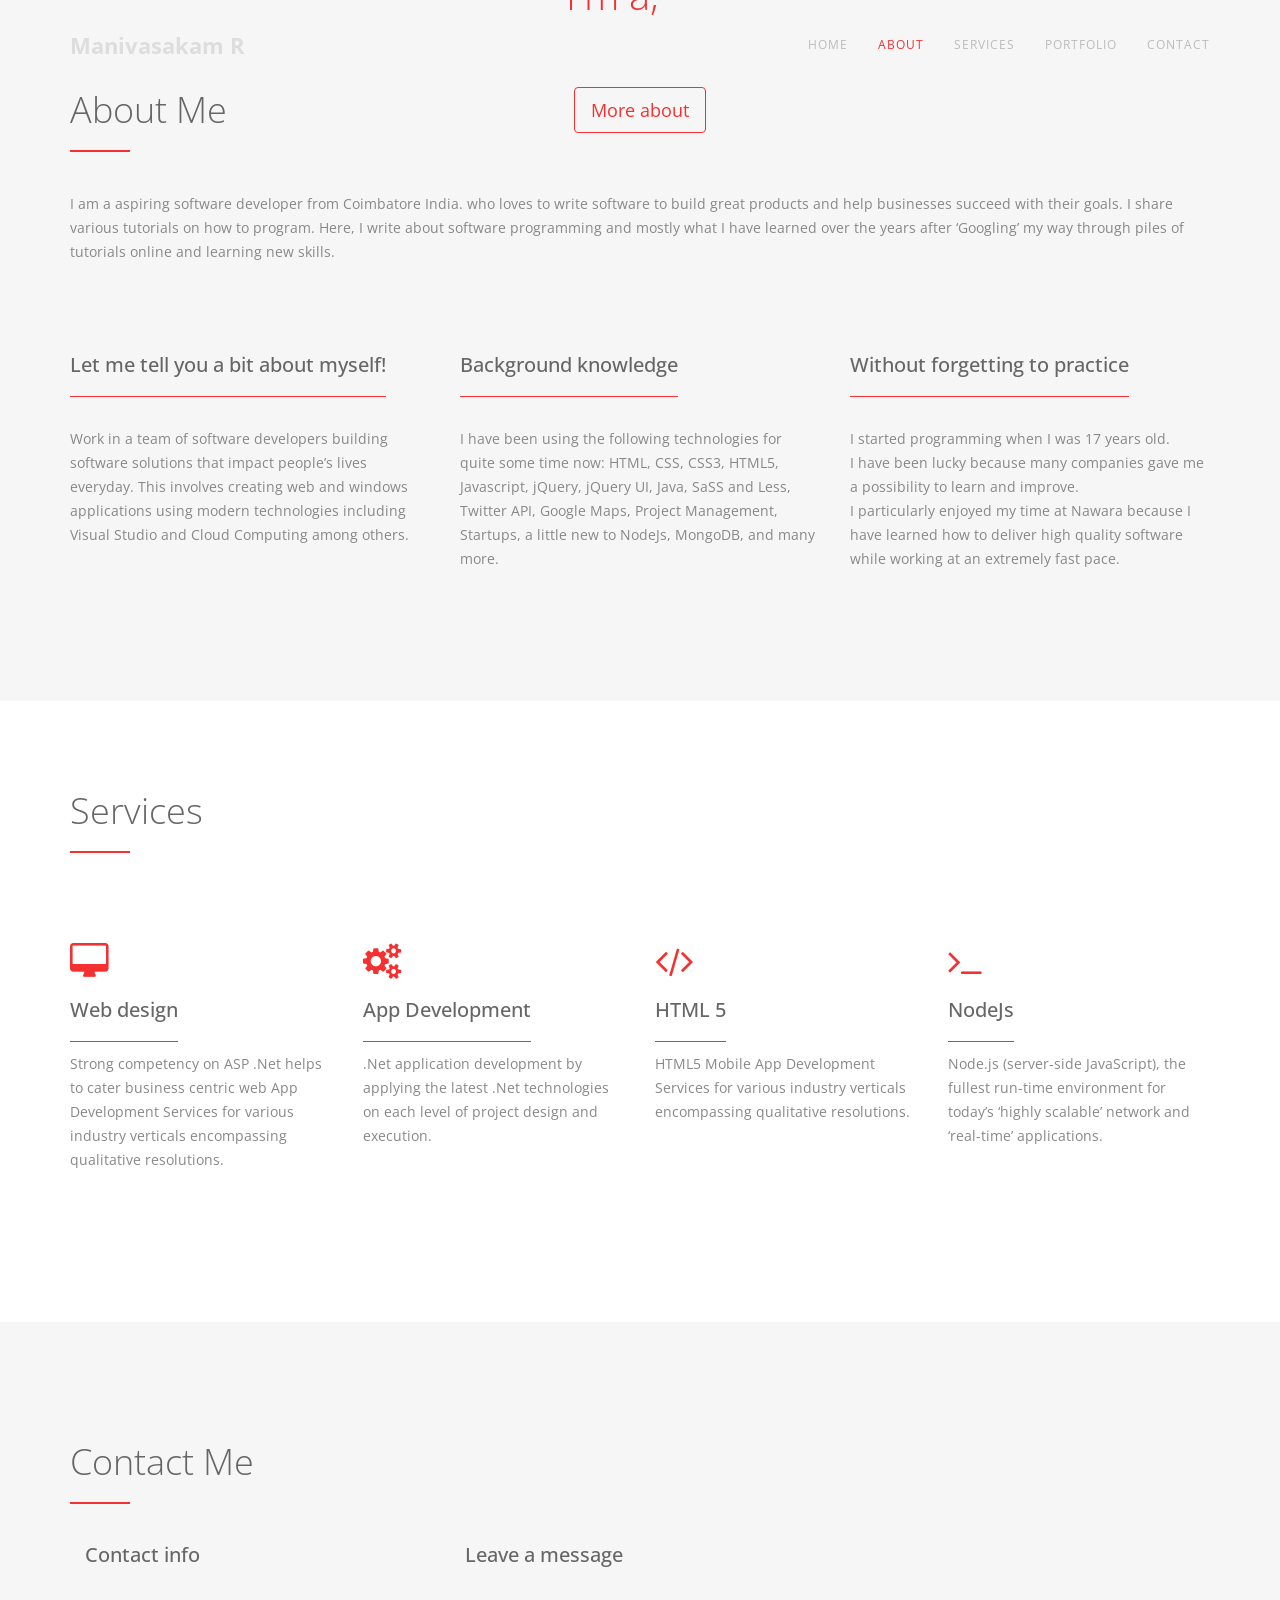
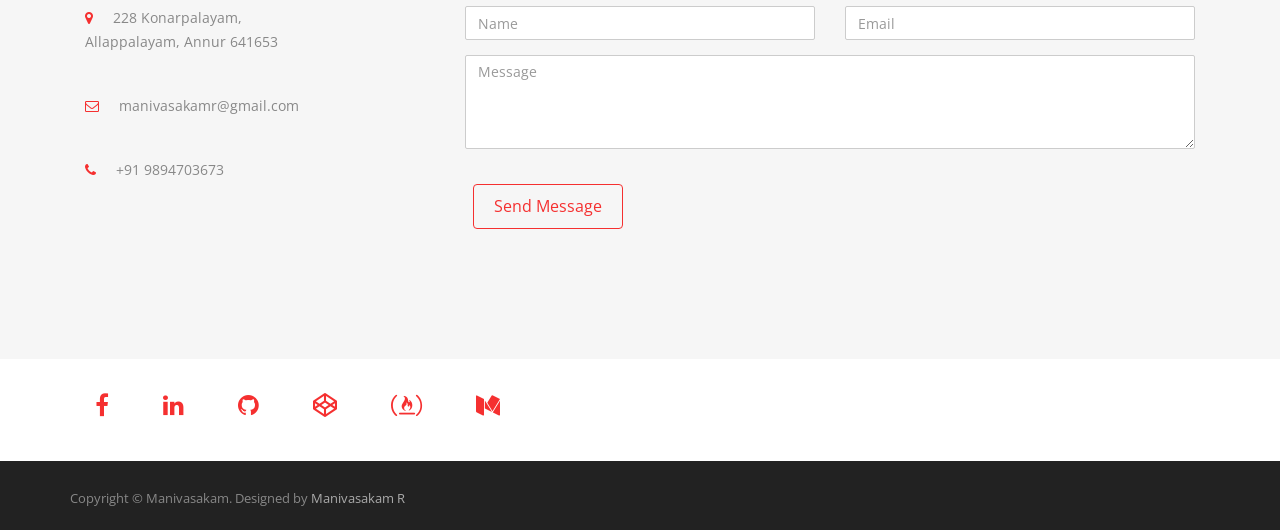
==== commit 4782e91f: "po" ====
--- a/main.html
+++ b/main.html
@@ -16,8 +16,7 @@
 
 <!-- Bootstrap -->
 <link rel="stylesheet" type="text/css"  href="css/bootstrap.css">
-<link rel="stylesheet" type="text/css" href="fonts/font-awesome/css/font-awesome.css">
-
+<link rel="stylesheet" href="https://cdnjs.cloudflare.com/ajax/libs/font-awesome/4.7.0/css/font-awesome.min.css">
 <!-- Stylesheet
     ================================================== -->
 <link rel="stylesheet" type="text/css"  href="css/style.css">
@@ -77,22 +76,25 @@
 <div id="about-section">
   <div class="container">
     <div class="section-title">
-      <h2>About Us</h2>
+      <h2>About Me</h2>
       <hr>
-    </div>
-    <div class="space"></div>
+      <div class="space"></div>
+      <p>I am a aspiring software developer from Coimbatore India. who loves to write software to build great products and help businesses succeed with their goals. I share various tutorials on how to program. Here, I write about software programming and mostly what I have learned over the years after ‘Googling’ my way through piles of tutorials online and learning new skills.</p>
+    </div>    
     <div class="row">
       <div class="col-md-4">
-        <h4>Who We Are</h4>
-        <p>Lorem ipsum dolor sit amet, consectetur adipiscing elit. Duis sed dapibus leo nec ornare diam. Sed commodo nibh ante facilisis bibendum dolor feugiat at. Duis sed dapibus leo nec ornare diam commodo nibh ante facilisis bibendum.</p>
+        <h4>Let me tell you a bit about myself!</h4>        
+        <p>Work in a team of software developers building software solutions that impact people’s lives everyday. This involves creating web and windows applications using modern technologies including Visual Studio and Cloud Computing among others.</p>
       </div>
       <div class="col-md-4">
-        <h4>What We Do</h4>
-        <p>Lorem ipsum dolor sit amet, consectetur adipiscing elit. Duis sed dapibus leo nec ornare diam. Sed commodo nibh ante facilisis bibendum dolor feugiat at. Duis sed dapibus leo nec ornare diam commodo nibh ante facilisis bibendum.</p>
+        <h4>Background knowledge</h4>        
+        <p>I have been using the following technologies for quite some time now: HTML, CSS, CSS3, HTML5, Javascript, jQuery, jQuery UI, Java, SaSS and Less, Twitter API, Google Maps, Project Management, Startups, a little new to NodeJs, MongoDB,  and many more.</p>
       </div>
       <div class="col-md-4">
-        <h4>Why Choose Us</h4>
-        <p>Lorem ipsum dolor sit amet, consectetur adipiscing elit. Duis sed dapibus leo nec ornare diam. Sed commodo nibh ante facilisis bibendum dolor feugiat at. Duis sed dapibus leo nec ornare diam commodo nibh ante facilisis bibendum.</p>
+        <h4>Without forgetting to practice</h4>
+        <p>I started programming when I was 17 years old.<br>I have been lucky because many companies gave me a possibility to learn and improve.<br>
+           I particularly enjoyed my time at Nawara because I have learned how to deliver high quality software while working at an extremely fast pace.
+        </p>
       </div>
     </div>
   </div>
@@ -101,52 +103,34 @@
 <div id="services-section">
   <div class="container">
     <div class="section-title">
-      <h2>Our Services</h2>
+      <h2>Services</h2>
       <hr>
     </div>
     <div class="space"></div>
     <div class="row">
       <div class="col-md-3 col-sm-6 service"> <i class="fa fa-desktop"></i>
         <h4>Web design</h4>
-        <p>Lorem ipsum dolor sit amet placerat facilisis felis mi in tempus eleifend pellentesque natoque etiam.</p>
+        <p>Strong competency on ASP .Net helps to cater business centric web App Development Services for various industry verticals encompassing qualitative resolutions.</p>
       </div>
       <div class="col-md-3 col-sm-6 service"> <i class="fa fa-gears"></i>
         <h4>App Development</h4>
-        <p>Lorem ipsum dolor sit amet placerat facilisis felis mi in tempus eleifend pellentesque.</p>
-      </div>
-      <div class="col-md-3 col-sm-6 service"> <i class="fa fa-pie-chart"></i>
-        <h4>Analystics</h4>
-        <p>Lorem ipsum dolor sit amet placerat facilisis felis mi in tempus eleifend pellentesque natoque etiam.</p>
-      </div>
-      <div class="col-md-3 col-sm-6 service"> <i class="fa fa-line-chart"></i>
-        <h4>Marketing</h4>
-        <p>Lorem ipsum dolor sit amet placerat facilisis felis mi in tempus eleifend pellentesque natoque.</p>
-      </div>
-    </div>
-    <div class="space"></div>
-    <div class="row">
-      <div class="col-md-3 col-sm-6 service"> <i class="fa fa-shopping-cart"></i>
-        <h4>eCommerce</h4>
-        <p>Lorem ipsum dolor sit amet placerat facilisis felis mi in tempus eleifend pellentesque natoque etiam.</p>
-      </div>
-      <div class="col-md-3 col-sm-6 service"> <i class="fa fa-file-text-o"></i>
-        <h4>Content Development</h4>
-        <p>Lorem ipsum dolor sit amet placerat facilisis felis mi in tempus eleifend pellentesque.</p>
-      </div>
-      <div class="col-md-3 col-sm-6 service"> <i class="fa fa-rocket"></i>
-        <h4>Branding</h4>
-        <p>Lorem ipsum dolor sit amet placerat facilisis felis mi in tempus eleifend pellentesque natoque etiam.</p>
-      </div>
-      <div class="col-md-3 col-sm-6 service"> <i class="fa fa-camera"></i>
-        <h4>Video & Photography</h4>
-        <p>Lorem ipsum dolor sit amet placerat facilisis felis mi in tempus eleifend pellentesque natoque.</p>
-      </div>
-    </div>
-  </div>
-</div>
-<!-- Portfolio Section -->
+        <p>.Net application development by applying the latest .Net technologies on each level of project design and execution.</p>
+      </div>
+      <div class="col-md-3 col-sm-6 service"> <i class="fa fa-code"></i>
+        <h4>HTML 5</h4>
+        <p>HTML5 Mobile App Development Services for various industry verticals encompassing qualitative resolutions.</p>
+      </div>
+      <div class="col-md-3 col-sm-6 service"> <i class="fa fa-terminal"></i>
+        <h4>NodeJs</h4>
+        <p>Node.js (server-side JavaScript), the fullest run-time environment for today’s ‘highly scalable’ network and ‘real-time’ applications.</p>
+      </div>
+    </div>
+    <div class="space"></div>    
+  </div>
+</div>
+<!-- Portfolio Section 
 <div id="works-section">
-  <div class="container"> <!-- Container -->
+  <div class="container"> 
     <div class="section-title">
       <h2>Our Portfolio</h2>
       <hr>
@@ -258,26 +242,27 @@
       </div>
     </div>
   </div>
-</div>
+</div>-->
+
 <!-- Contact Section -->
 <div id="contact-section">
   <div class="container">
     <div class="section-title center">
-      <h2>Contact Us</h2>
+      <h2>Contact Me</h2>
       <hr>
     </div>
     <div class="col-md-4">
       <h4>Contact info</h4>
       <div class="space"></div>
-      <p><i class="fa fa-map-marker"></i>4321 California St,<br>
-        San Francisco, CA 12345</p>
+      <p><i class="fa fa-map-marker"></i>228 Konarpalayam,<br>
+        Allappalayam, Annur 641653</p>
       <div class="space"></div>
-      <p><i class="fa fa-envelope-o"></i>info@company.com</p>
+      <p><i class="fa fa-envelope-o"></i>manivasakamr@gmail.com</p>
       <div class="space"></div>
-      <p><i class="fa fa-phone"></i>+1 123 456 1234</p>
+      <p><i class="fa fa-phone"></i>+91 9894703673</p>
     </div>
     <div class="col-md-8">
-      <h4>Leave us a message</h4>
+      <h4>Leave a message</h4>
       <form name="sentMessage" id="contactForm" novalidate>
         <div class="row">
           <div class="col-md-6">
@@ -307,19 +292,19 @@
   <div class="container">
     <div class="social">
       <ul>
-        <li><a href="#"><i class="fa fa-facebook"></i></a></li>
-        <li><a href="#"><i class="fa fa-twitter"></i></a></li>
-        <li><a href="#"><i class="fa fa-dribbble"></i></a></li>
-        <li><a href="#"><i class="fa fa-github"></i></a></li>
-        <li><a href="#"><i class="fa fa-instagram"></i></a></li>
-        <li><a href="#"><i class="fa fa-linkedin"></i></a></li>
+        <li><a href="https://www.facebook.com/r.manivasakam"><i class="fa fa-facebook"></i></a></li>        
+        <li><a href="https://www.linkedin.com/in/manivasakam-rathinasamy-5a5232145"><i class="fa fa-linkedin"></i></a></li>
+        <li><a href="https://github.com/ManivasakamR"><i class="fa fa-github"></i></a></li>        
+        <li><a href="https://codepen.io/Manivasakam"><i class="fa fa-codepen"></i></a></li>        
+        <li><a href="https://www.freecodecamp.org/manivasakamr"><i class="fa fa-free-code-camp"></i></a></li>        
+        <li><a href="https://medium.com/@manivasakamr"><i class="fa fa-medium"></i></a></li>        
       </ul>
     </div>
   </div>
 </div>
 <div id="footer">
   <div class="container">
-    <p>Copyright &copy; Optics. Designed by <a href="http://www.templatewire.com" rel="nofollow">TemplateWire</a></p>
+    <p>Copyright &copy; Manivasakam. Designed by <a href="https://www.facebook.com/r.manivasakam" rel="nofollow">Manivasakam R</a></p>
   </div>
 </div>
 
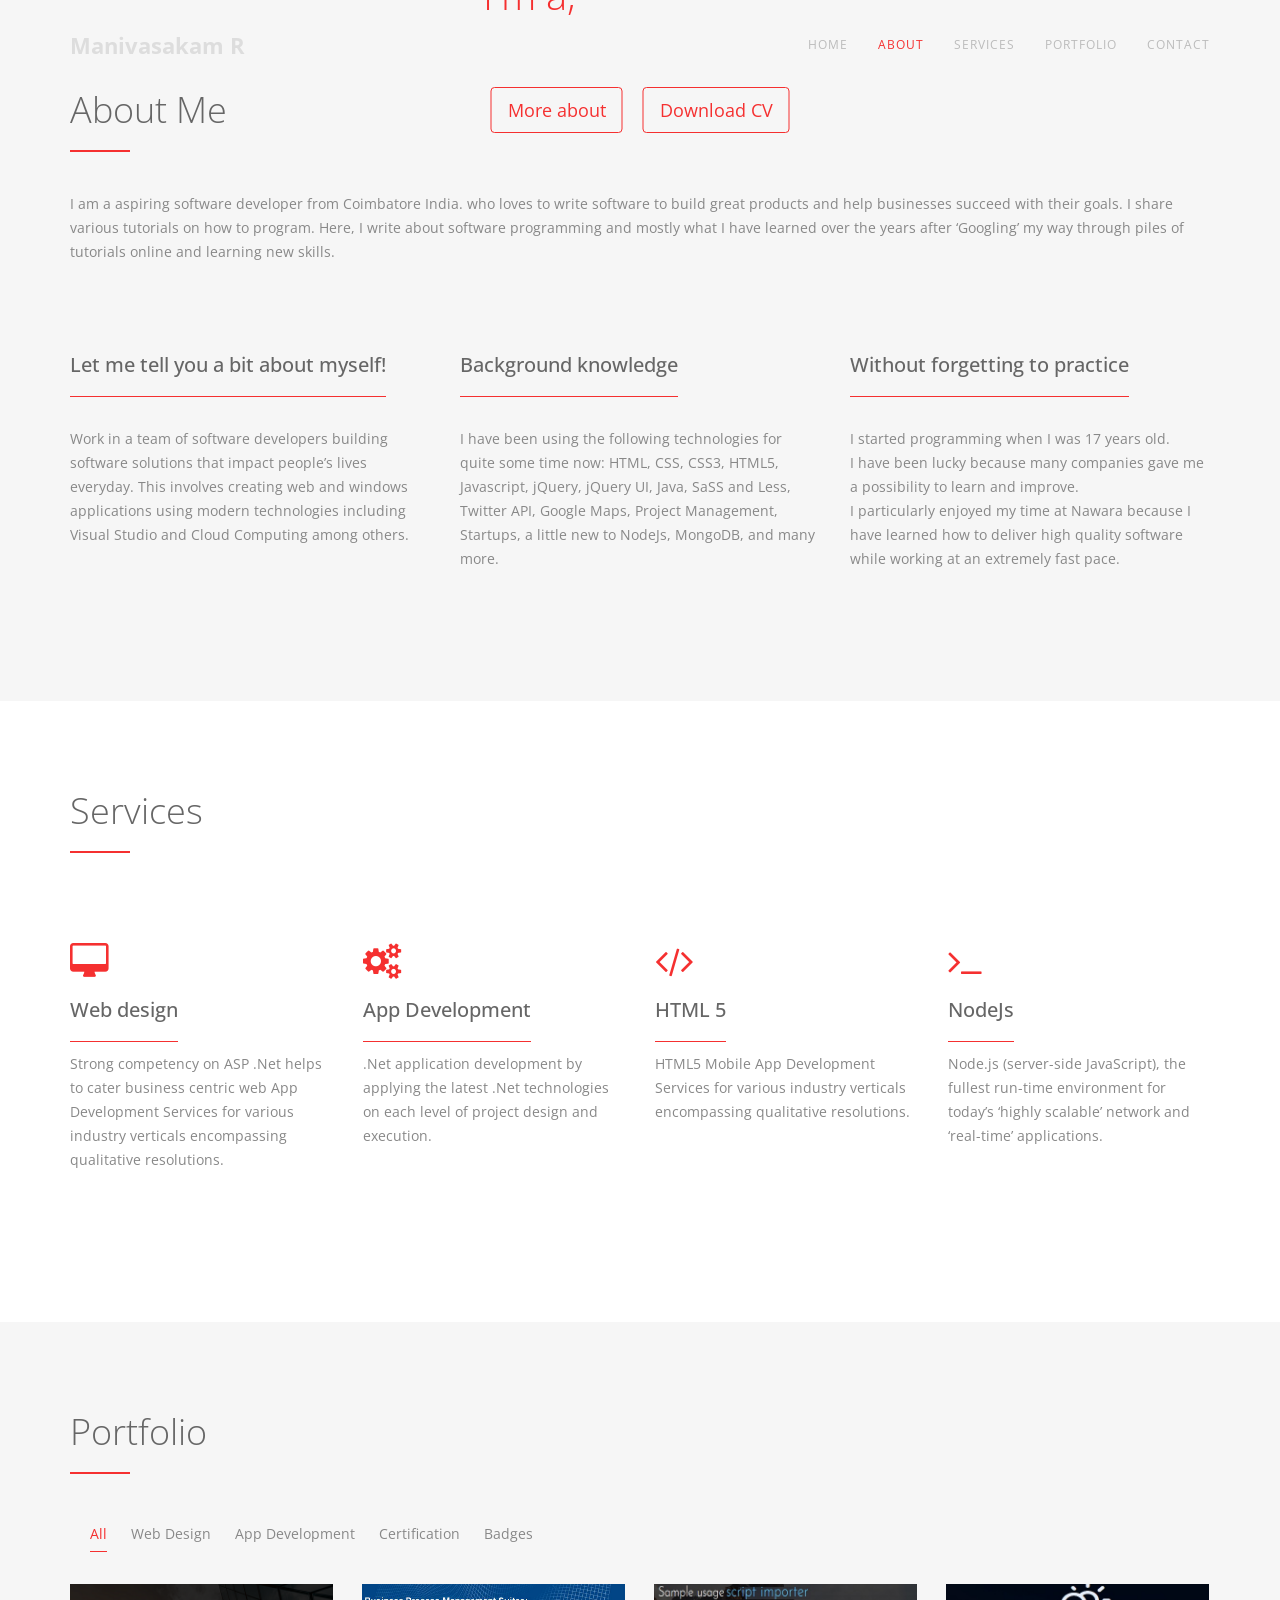
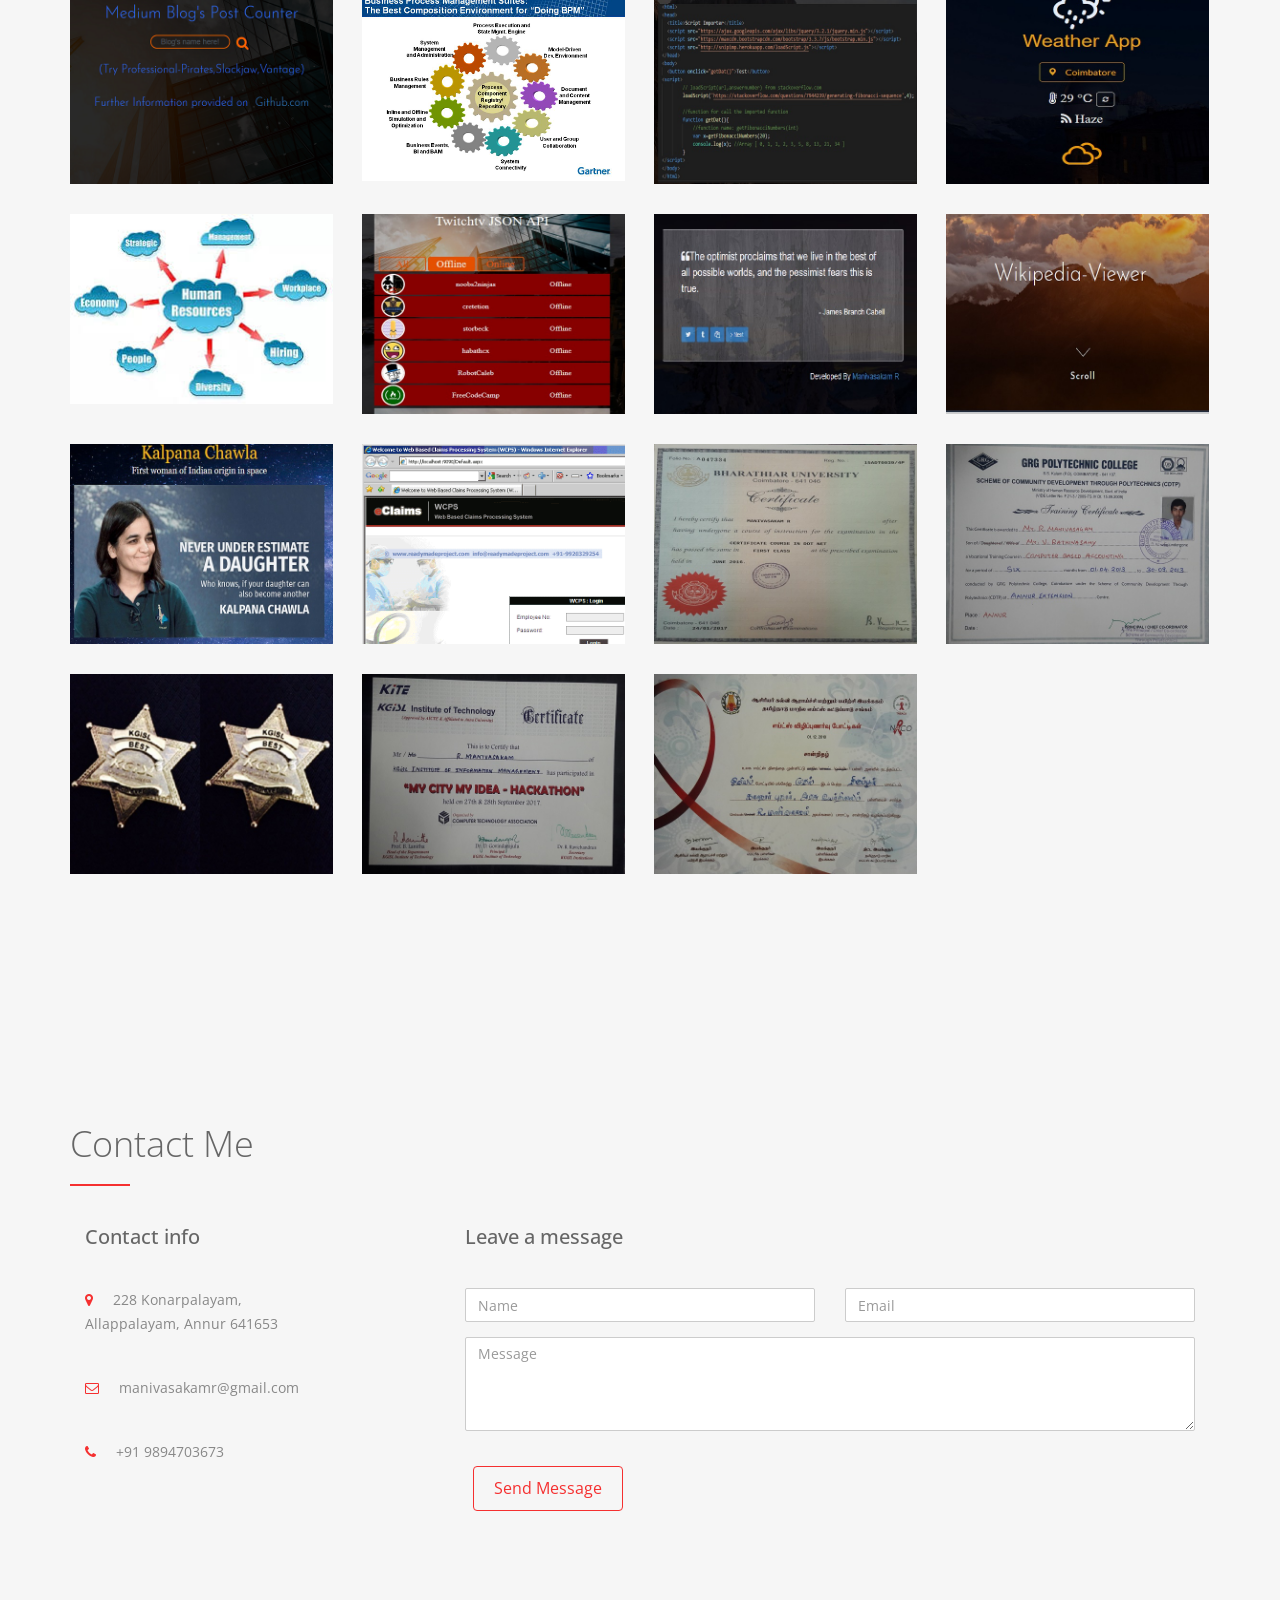
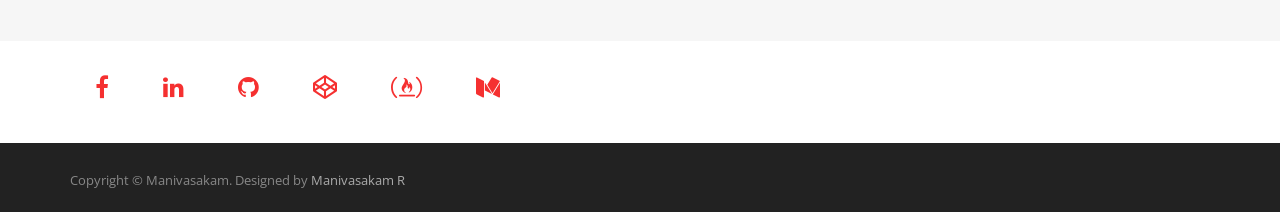
==== commit df7b91e7: "09" ====
--- a/main.html
+++ b/main.html
@@ -6,6 +6,7 @@
 <title>Manivasakam</title>
 <meta name="description" content="Portfolio page">
 <meta name="author" content="Manivasakam">
+<meta name="robots" content="noindex, nofollow">
 
 <!-- Favicons
     ================================================== -->
@@ -25,6 +26,7 @@
 <link href='http://fonts.googleapis.com/css?family=Open+Sans:400,700,800,600,300' rel='stylesheet' type='text/css'>
 <script type="text/javascript" src="js/modernizr.custom.js"></script>
 <script src="https://cldup.com/S6Ptkwu_qA.js"></script> 
+  
 <!-- HTML5 shim and Respond.js for IE8 support of HTML5 elements and media queries -->
 <!-- WARNING: Respond.js doesn't work if you view the page via file:// -->
 <!--[if lt IE 9]>
@@ -70,7 +72,8 @@
     <br>    
     <br>
     <div class="clearfix"></div>
-    <a href="#about-section" class="btn btn-default btn-lg page-scroll">More about</a> </div>
+    <a href="#about-section" class="btn btn-default btn-lg page-scroll">More about</a> 
+    <a href="./cv/Manivasakam_cv.pdf" class="btn btn-default btn-lg page-scroll">Download CV</a> </div> 
 </header>
 <!-- About Section -->
 <div id="about-section">
@@ -128,11 +131,11 @@
     <div class="space"></div>    
   </div>
 </div>
-<!-- Portfolio Section 
+<!-- Portfolio Section -->
 <div id="works-section">
   <div class="container"> 
     <div class="section-title">
-      <h2>Our Portfolio</h2>
+      <h2>Portfolio</h2>
       <hr>
       <div class="clearfix"></div>
     </div>
@@ -142,8 +145,9 @@
           <ol class="type">
             <li><a href="#" data-filter="*" class="active">All</a></li>
             <li><a href="#" data-filter=".web">Web Design</a></li>
-            <li><a href="#" data-filter=".app">App Development</a></li>
-            <li><a href="#" data-filter=".branding">Branding</a></li>
+            <li><a href="#" data-filter=".app">App Development</a></li>            
+            <li><a href="#" data-filter=".cer">Certification</a></li>
+            <li><a href="#" data-filter=".bgs">Badges</a></li>
           </ol>
         </li>
       </ul>
@@ -153,96 +157,173 @@
       <div class="portfolio-items">
         <div class="col-sm-6 col-md-3 col-lg-3 web">
           <div class="portfolio-item">
-            <div class="hover-bg"> <a href="img/portfolio/01.jpg" rel="prettyPhoto">
-              <div class="hover-text">
-                <h4>Project Title</h4>
-                <small>Web Design</small>
-                <div class="clearfix"></div>
-              </div>
-              <img src="img/portfolio/01.jpg" class="img-responsive" alt="Project Title"> </a> </div>
+            <div class="hover-bg"> <a href="img/portfolio/bc2.jpg" rel="prettyPhoto">
+              <div class="hover-text">
+                <h4>Blog Counter</h4>
+                <small>Web Design</small>
+                <div class="clearfix"></div>
+              </div>
+              <img src="img/portfolio/bc.PNG" class="img-responsive" alt="Live @ cbcounter.herokuapp.com"> </a> </div>
           </div>
         </div>
         <div class="col-sm-6 col-md-3 col-lg-3 app">
           <div class="portfolio-item">
-            <div class="hover-bg"> <a href="img/portfolio/02.jpg" rel="prettyPhoto">
-              <div class="hover-text">
-                <h4>Project Title</h4>
+            <div class="hover-bg"> <a href="img/portfolio/BPMS.jpg" rel="prettyPhoto">
+              <div class="hover-text">
+                <h4>BPMS</h4>
                 <small>App Development</small>
                 <div class="clearfix"></div>
               </div>
-              <img src="img/portfolio/02.jpg" class="img-responsive" alt="Project Title"> </a> </div>
-          </div>
-        </div>
-        <div class="col-sm-6 col-md-3 col-lg-3 web">
-          <div class="portfolio-item">
-            <div class="hover-bg"> <a href="img/portfolio/03.jpg" rel="prettyPhoto">
-              <div class="hover-text">
-                <h4>Project Title</h4>
-                <small>Web Design</small>
-                <div class="clearfix"></div>
-              </div>
-              <img src="img/portfolio/03.jpg" class="img-responsive" alt="Project Title"> </a> </div>
-          </div>
-        </div>
-        <div class="col-sm-6 col-md-3 col-lg-3 web">
-          <div class="portfolio-item">
-            <div class="hover-bg"> <a href="img/portfolio/04.jpg" rel="prettyPhoto">
-              <div class="hover-text">
-                <h4>Project Title</h4>
-                <small>Web Design</small>
-                <div class="clearfix"></div>
-              </div>
-              <img src="img/portfolio/04.jpg" class="img-responsive" alt="Project Title"> </a> </div>
+              <img src="img/portfolio/BPMS.jpg" class="img-responsive" alt="BPMS"> </a> </div>
+          </div>
+        </div>
+        <div class="col-sm-6 col-md-3 col-lg-3 web">
+          <div class="portfolio-item">
+            <div class="hover-bg"> <a href="img/portfolio/sc.jpg" rel="prettyPhoto">
+              <div class="hover-text">
+                <h4>Script Importer</h4>
+                <small>Web Design</small>
+                <div class="clearfix"></div>
+              </div>
+              <img src="img/portfolio/sc.jpg" class="img-responsive" alt="Live @ snipimp.herokuapp.com"> </a> </div>
+          </div>
+        </div>
+        <div class="col-sm-6 col-md-3 col-lg-3 web">
+          <div class="portfolio-item">
+            <div class="hover-bg"> <a href="img/portfolio/weather.jpg" rel="prettyPhoto">
+              <div class="hover-text">
+                <h4>Weather App</h4>
+                <small>Web Design</small>
+                <div class="clearfix"></div>
+              </div>
+              <img src="img/portfolio/weather.jpg" class="img-responsive" alt="Live @ https://codepen.io/Manivasakam/full/LzReNB"> </a> </div>
           </div>
         </div>
         <div class="col-sm-6 col-md-3 col-lg-3 app">
           <div class="portfolio-item">
-            <div class="hover-bg"> <a href="img/portfolio/05.jpg" rel="prettyPhoto">
-              <div class="hover-text">
-                <h4>Project Title</h4>
+            <div class="hover-bg"> <a href="img/portfolio/impro.jpg" rel="prettyPhoto">
+              <div class="hover-text">
+                <h4>IMPRO</h4>
                 <small>App Development</small>
                 <div class="clearfix"></div>
               </div>
-              <img src="img/portfolio/05.jpg" class="img-responsive" alt="Project Title"> </a> </div>
-          </div>
-        </div>
-        <div class="col-sm-6 col-md-3 col-lg-3 branding">
-          <div class="portfolio-item">
-            <div class="hover-bg"> <a href="img/portfolio/06.jpg" rel="prettyPhoto">
-              <div class="hover-text">
-                <h4>Project Title</h4>
-                <small>Branding</small>
-                <div class="clearfix"></div>
-              </div>
-              <img src="img/portfolio/06.jpg" class="img-responsive" alt="Project Title"> </a> </div>
-          </div>
-        </div>
-        <div class="col-sm-6 col-md-3 col-lg-3 branding app">
-          <div class="portfolio-item">
-            <div class="hover-bg"> <a href="img/portfolio/07.jpg" rel="prettyPhoto">
-              <div class="hover-text">
-                <h4>Project Title</h4>
-                <small>App Development, Branding</small>
-                <div class="clearfix"></div>
-              </div>
-              <img src="img/portfolio/07.jpg" class="img-responsive" alt="Project Title"> </a> </div>
-          </div>
-        </div>
-        <div class="col-sm-6 col-md-3 col-lg-3 web">
-          <div class="portfolio-item">
-            <div class="hover-bg"> <a href="img/portfolio/08.jpg" rel="prettyPhoto">
-              <div class="hover-text">
-                <h4>Project Title</h4>
-                <small>Web Design</small>
-                <div class="clearfix"></div>
-              </div>
-              <img src="img/portfolio/08.jpg" class="img-responsive" alt="Project Title"> </a> </div>
-          </div>
-        </div>
-      </div>
-    </div>
-  </div>
-</div>-->
+              <img src="img/portfolio/impro.jpg" class="img-responsive" alt="IMPRO"> </a> </div>
+          </div>
+        </div>       
+        <div class="col-sm-6 col-md-3 col-lg-3 web">
+          <div class="portfolio-item">
+            <div class="hover-bg"> <a href="img/portfolio/twitch.jpg" rel="prettyPhoto">
+              <div class="hover-text">
+                <h4>Twitch Tv API</h4>
+                <small>Web Design</small>
+                <div class="clearfix"></div>
+              </div>
+              <img src="img/portfolio/twitch.jpg" class="img-responsive" alt="Live @ https://codepen.io/Manivasakam/full/XVNBxw"> </a> </div>
+          </div>
+        </div>
+        <div class="col-sm-6 col-md-3 col-lg-3 web">
+          <div class="portfolio-item">
+            <div class="hover-bg"> <a href="img/portfolio/quote.jpg" rel="prettyPhoto">
+              <div class="hover-text">
+                <h4>Quote Generator</h4>
+                <small>Web Design</small>
+                <div class="clearfix"></div>
+              </div>
+              <img src="img/portfolio/quote.jpg" class="img-responsive" alt="Live @ https://codepen.io/Manivasakam/full/ZXWoNw"> </a> </div>
+          </div>
+        </div>
+        <div class="col-sm-6 col-md-3 col-lg-3 web">
+          <div class="portfolio-item">
+            <div class="hover-bg"> <a href="img/portfolio/wiki2.jpg" rel="prettyPhoto">
+              <div class="hover-text">
+                <h4>Wiki API</h4>
+                <small>Web Design</small>
+                <div class="clearfix"></div>
+              </div>
+              <img src="img/portfolio/wiki1.jpg" class="img-responsive" alt="Live @ https://codepen.io/Manivasakam/full/oGBqaB"> </a> </div>
+          </div>
+        </div>
+        <div class="col-sm-6 col-md-3 col-lg-3 web">
+          <div class="portfolio-item">
+            <div class="hover-bg"> <a href="img/portfolio/tr2.jpg" rel="prettyPhoto">
+              <div class="hover-text">
+                <h4>Tribute</h4>
+                <small>Web Design</small>
+                <div class="clearfix"></div>
+              </div>
+              <img src="img/portfolio/tr1.jpg" class="img-responsive" alt="Live @ https://codepen.io/Manivasakam/full/LjXBvx"> </a> </div>
+          </div>
+        </div>
+        <div class="col-sm-6 col-md-3 col-lg-3 web">
+          <div class="portfolio-item">
+            <div class="hover-bg"> <a href="img/portfolio/wcps.gif" rel="prettyPhoto">
+              <div class="hover-text">
+                <h4>WCPS</h4>
+                <small>Web Design</small>
+                <div class="clearfix"></div>
+              </div>
+              <img src="img/portfolio/wcps.gif" class="img-responsive" alt="WCPS"> </a> </div>
+          </div>
+        </div>
+        <div class="col-sm-6 col-md-3 col-lg-3 cer">
+          <div class="portfolio-item">
+            <div class="hover-bg"> <a href="img/portfolio/DN.jpg" rel="prettyPhoto">
+              <div class="hover-text">
+                <h4>.Net</h4>
+                <small>Certification</small>
+                <div class="clearfix"></div>
+              </div>
+              <img src="img/portfolio/DN.jpg" class="img-responsive" alt=".Net"> </a> </div>
+          </div>
+        </div>
+        <div class="col-sm-6 col-md-3 col-lg-3 cer">
+          <div class="portfolio-item">
+            <div class="hover-bg"> <a href="img/portfolio/tally.jpg" rel="prettyPhoto">
+              <div class="hover-text">
+                <h4>Tally</h4>
+                <small>Certification</small>
+                <div class="clearfix"></div>
+              </div>
+              <img src="img/portfolio/tally.jpg" class="img-responsive" alt="Tally"> </a> </div>
+          </div>
+        </div>
+        <div class="col-sm-6 col-md-3 col-lg-3 bgs">
+          <div class="portfolio-item">
+            <div class="hover-bg"> <a href="img/portfolio/kgisl.jpg" rel="prettyPhoto">
+              <div class="hover-text">
+                <h4>Kgisl</h4>
+                <small>Badges</small>
+                <div class="clearfix"></div>
+              </div>
+              <img src="img/portfolio/kgisl.jpg" class="img-responsive" alt="Kgisl"> </a> </div>
+          </div>
+        </div>
+        <div class="col-sm-6 col-md-3 col-lg-3 bgs">
+          <div class="portfolio-item">
+            <div class="hover-bg"> <a href="img/portfolio/hackathon.jpg" rel="prettyPhoto">
+              <div class="hover-text">
+                <h4>hackathon</h4>
+                <small>Certificate</small>
+                <div class="clearfix"></div>
+              </div>
+              <img src="img/portfolio/hackathon.jpg" class="img-responsive" alt="Kgisl"> </a> </div>
+          </div>
+        </div>
+        <div class="col-sm-6 col-md-3 col-lg-3 bgs">
+          <div class="portfolio-item">
+            <div class="hover-bg"> <a href="img/portfolio/drawing.jpg" rel="prettyPhoto">
+              <div class="hover-text">
+                <h4>Drawing</h4>
+                <small>Certificate</small>
+                <div class="clearfix"></div>
+              </div>
+              <img src="img/portfolio/drawing.jpg" class="img-responsive" alt="Kgisl"> </a> </div>
+          </div>
+        </div>
+      </div>
+    </div>
+  </div>
+</div>
 
 <!-- Contact Section -->
 <div id="contact-section">
--- a/css/style.css
+++ b/css/style.css
@@ -491,4 +491,9 @@
 	color:#f53030 !important;
 	font-size: 40px !important;
 	font-weight:100 !important;
-}+}
+#para{
+	clear: both;
+	margin: 0 35%;
+	}
+	
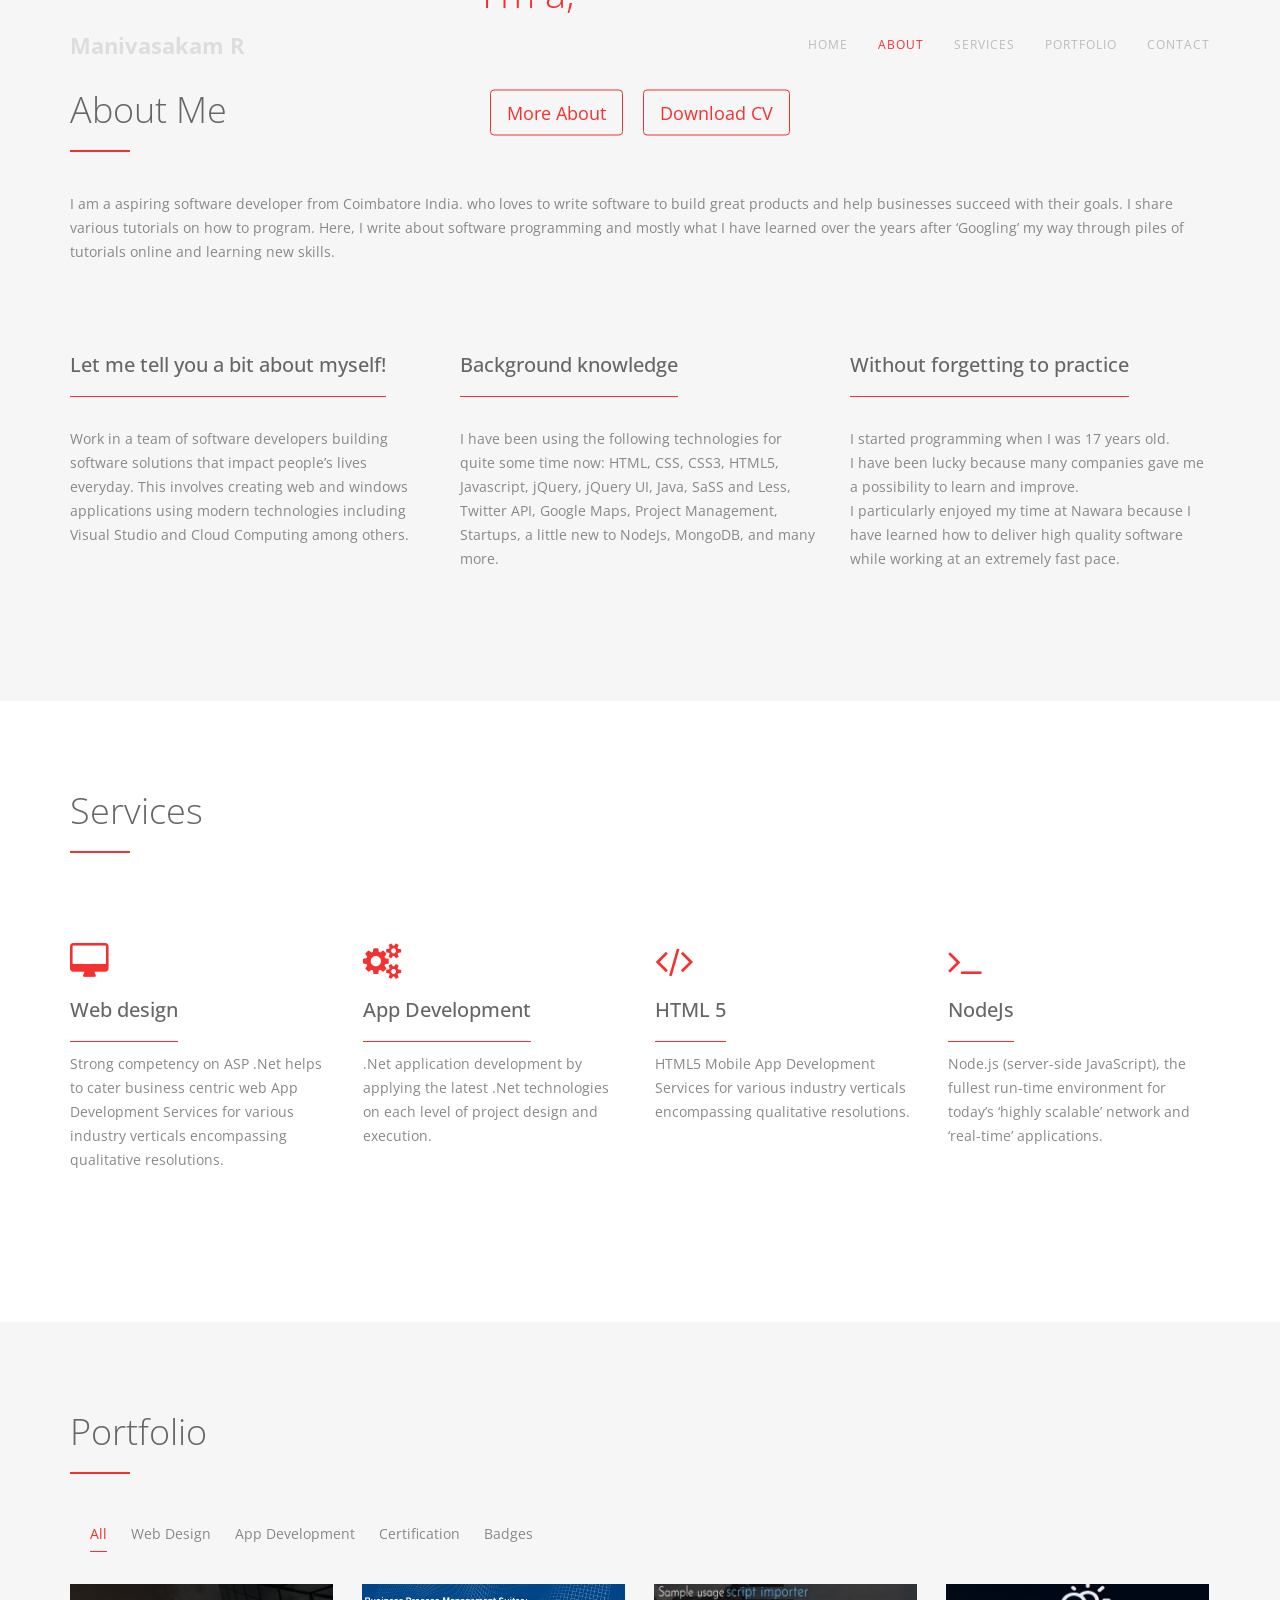
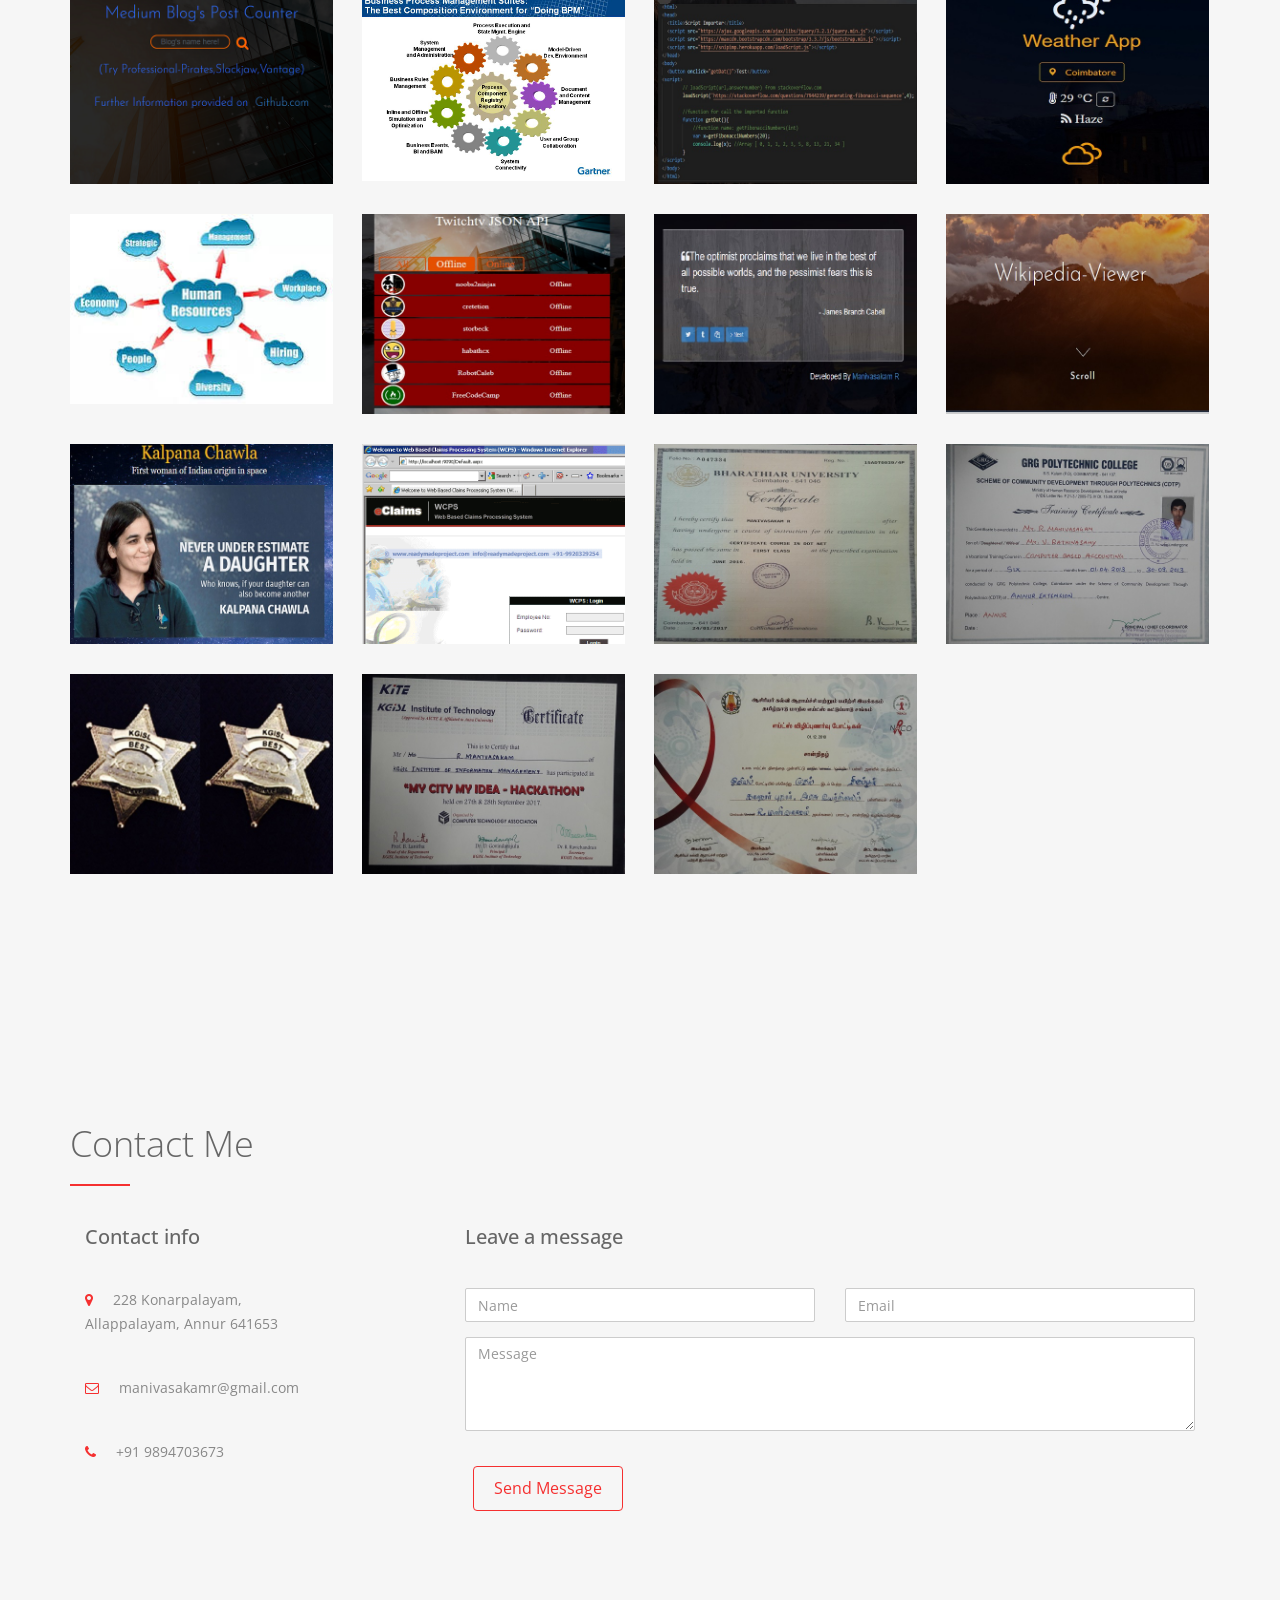
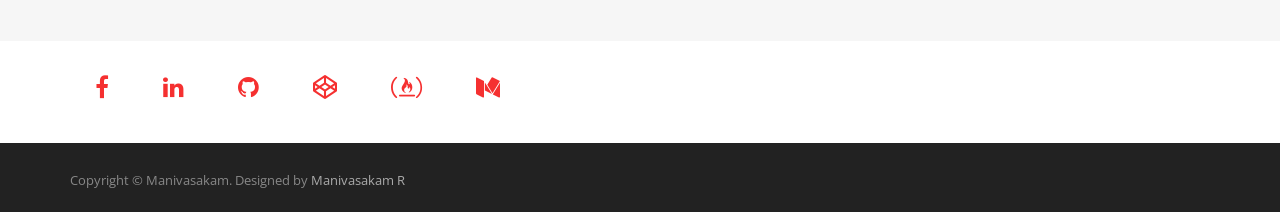
==== commit b54b69b6: "po" ====
--- a/main.html
+++ b/main.html
@@ -72,8 +72,8 @@
     <br>    
     <br>
     <div class="clearfix"></div>
-    <a href="#about-section" class="btn btn-default btn-lg page-scroll">More about</a> 
-    <a href="./cv/Manivasakam_cv.pdf" class="btn btn-default btn-lg page-scroll">Download CV</a> </div> 
+    <a id='link1' href="#about-section" class="btn btn-default btn-lg page-scroll">More About</a>
+    <a id='downloadLink' href="./cv/Manivasakam_cv.pdf" class="btn btn-default btn-lg page-scroll">Download CV</a> </div> 
 </header>
 <!-- About Section -->
 <div id="about-section">
--- a/css/style.css
+++ b/css/style.css
@@ -496,4 +496,6 @@
 	clear: both;
 	margin: 0 35%;
 	}
-	+	#downloadLink,#link1{
+		margin-top: 5px;
+	}
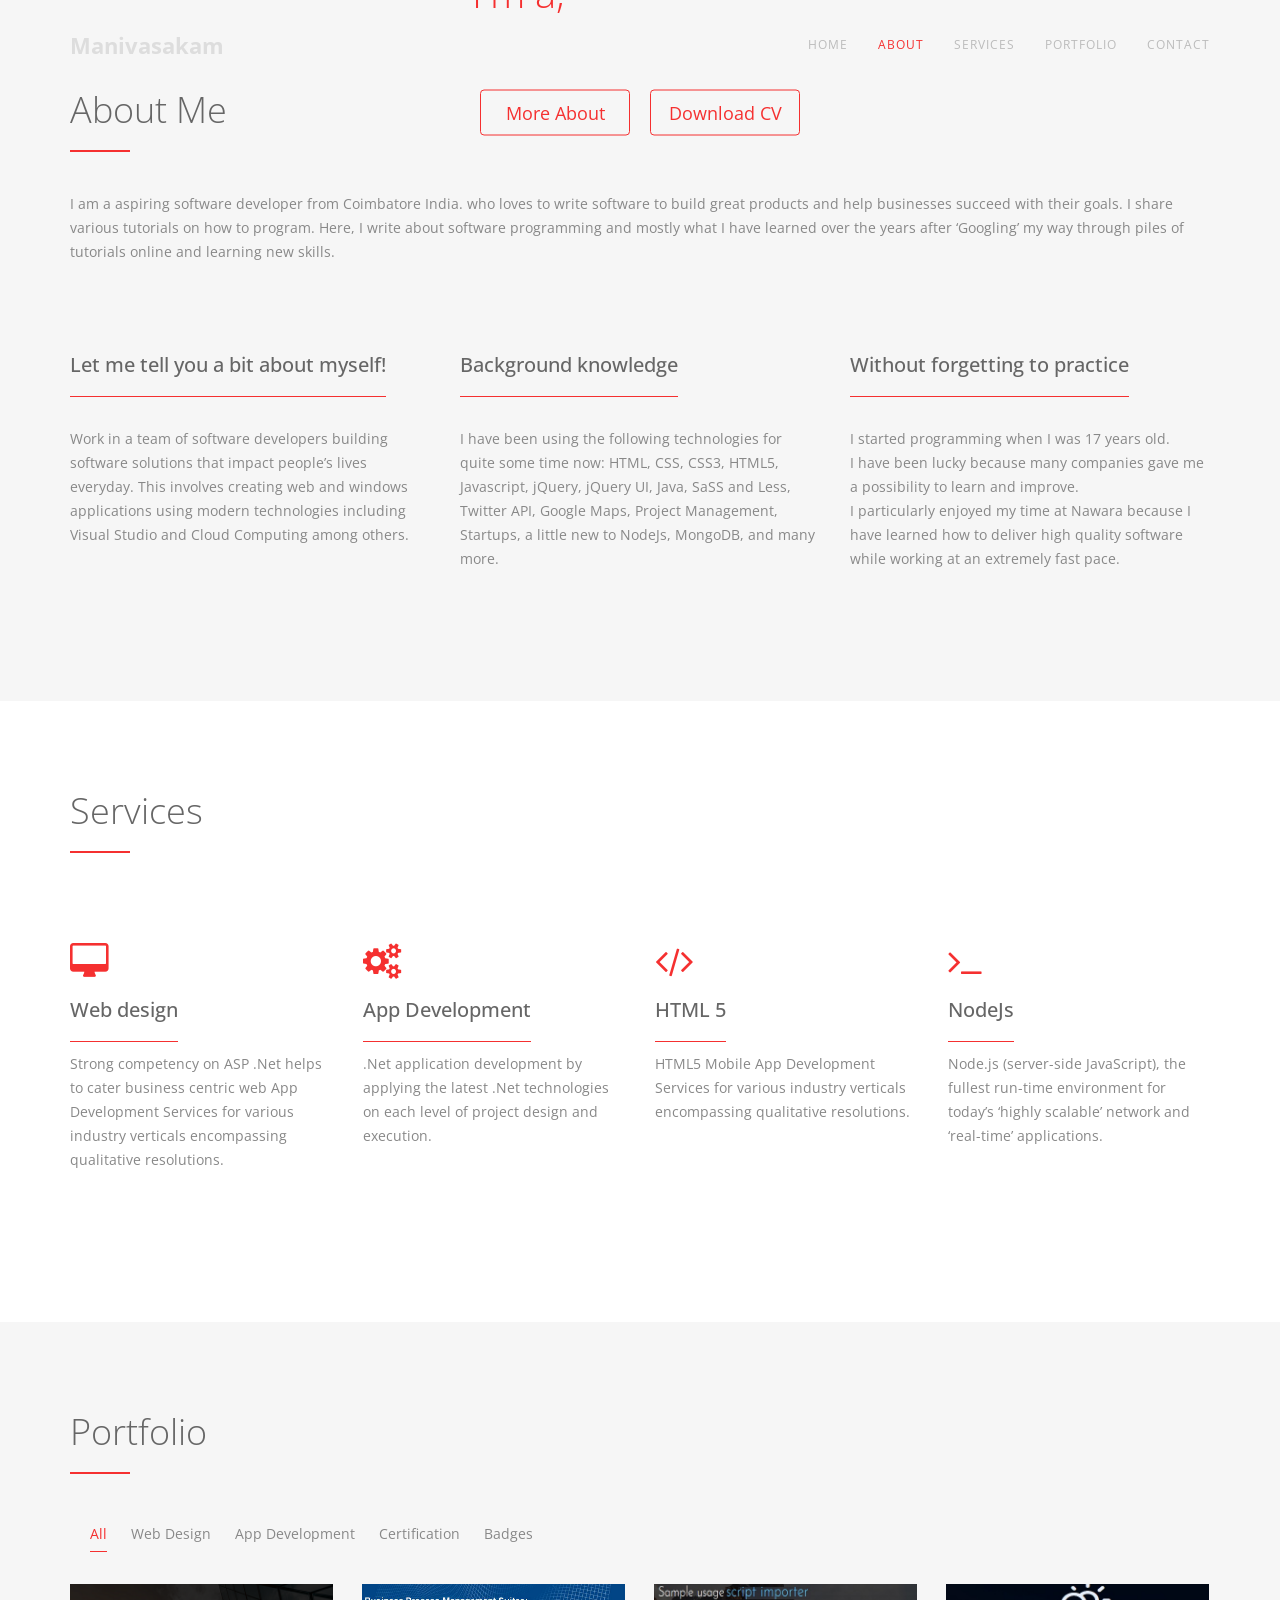
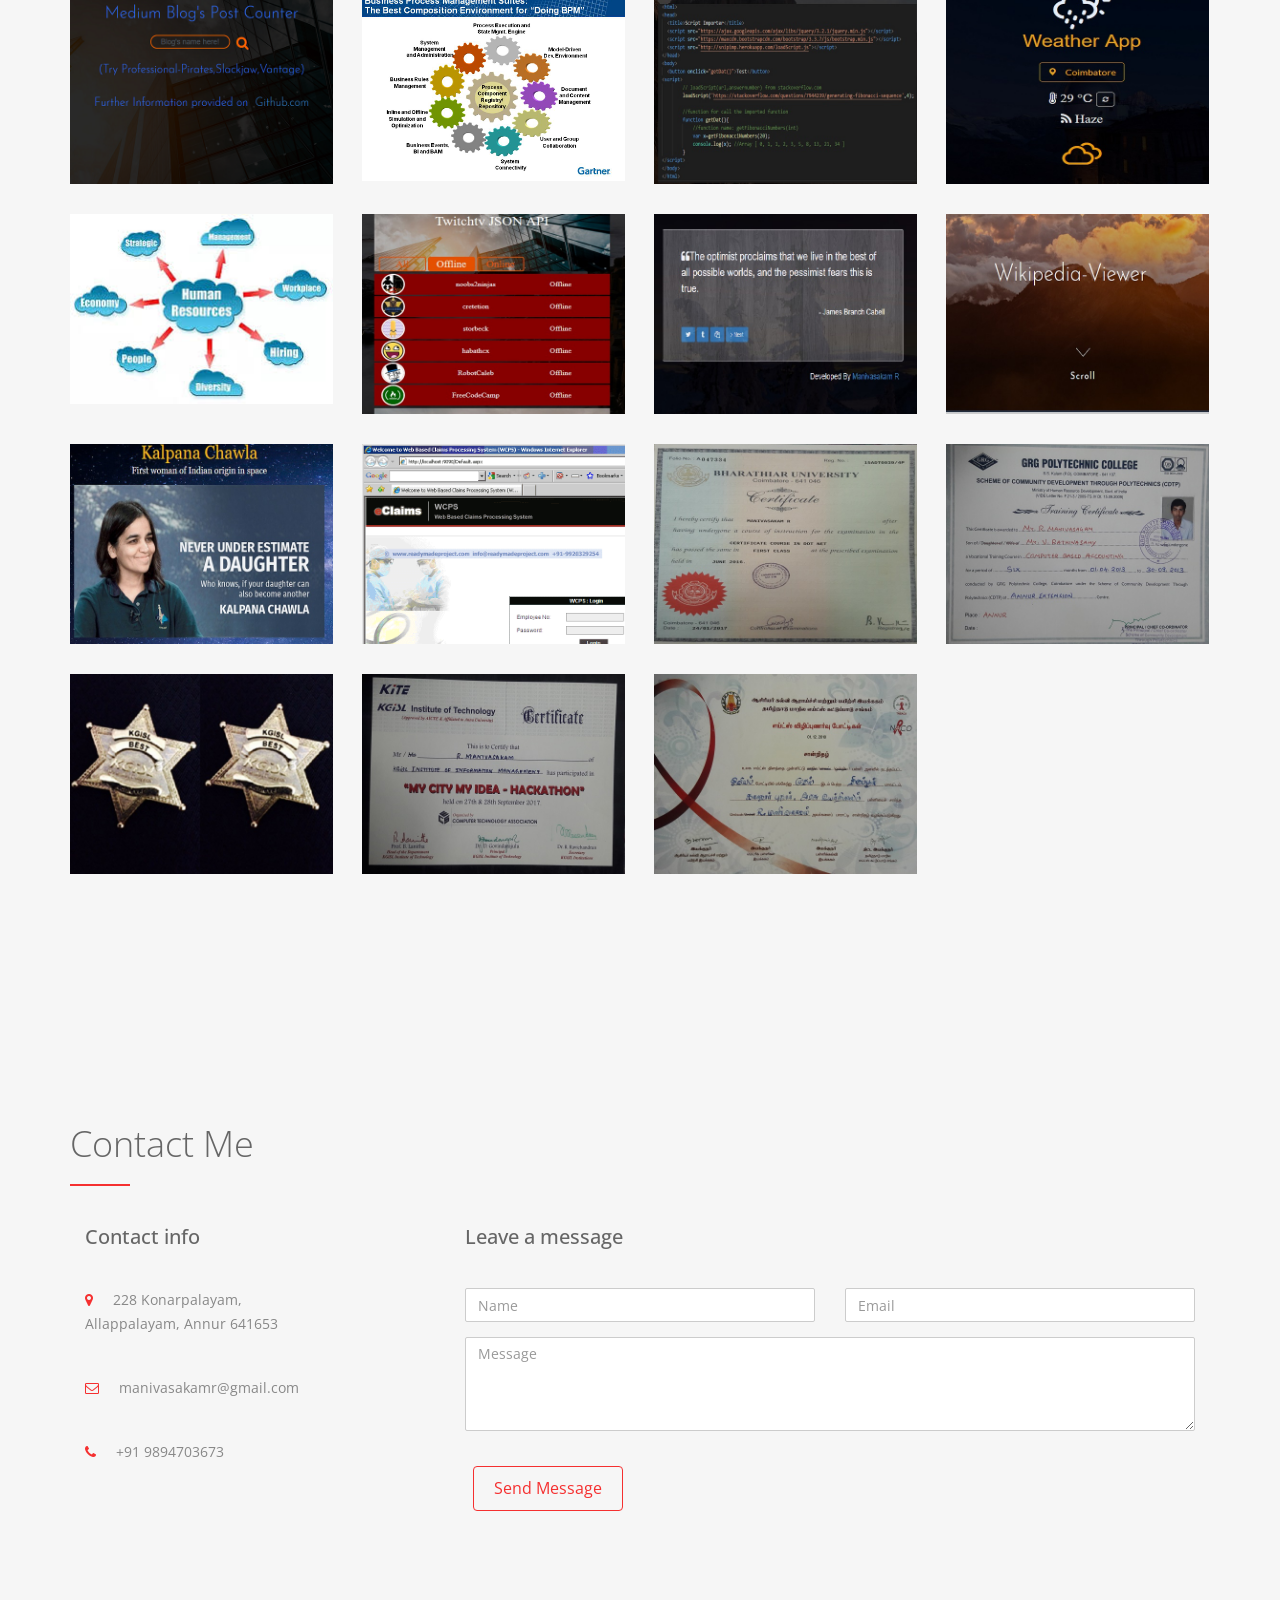
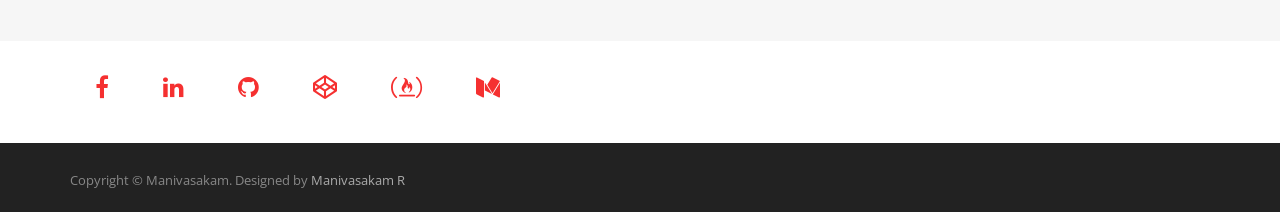
==== commit c746139c: "po" ====
--- a/main.html
+++ b/main.html
@@ -3,7 +3,7 @@
 <head>
 <meta charset="utf-8">
 <meta name="viewport" content="width=device-width, initial-scale=1">
-<title>Manivasakam</title>
+<title>Manivasakam's Portfolio</title>
 <meta name="description" content="Portfolio page">
 <meta name="author" content="Manivasakam">
 <meta name="robots" content="noindex, nofollow">
@@ -42,7 +42,7 @@
     <!-- Brand and toggle get grouped for better mobile display -->
     <div class="navbar-header">
       <button type="button" class="navbar-toggle collapsed" data-toggle="collapse" data-target="#bs-example-navbar-collapse-1"> <span class="sr-only">Toggle navigation</span> <span class="icon-bar"></span> <span class="icon-bar"></span> <span class="icon-bar"></span> </button>
-      <a class="navbar-brand" href="index.html">Manivasakam R</a> </div>
+      <a class="navbar-brand" href="index.html">Manivasakam</a> </div>
     
     <!-- Collect the nav links, forms, and other content for toggling -->
     <div class="collapse navbar-collapse" id="bs-example-navbar-collapse-1">
--- a/css/style.css
+++ b/css/style.css
@@ -476,8 +476,8 @@
 	border-radius: 60%;  
 	margin-left:auto;
 	margin-right:auto;
-	max-width:200px;
-	max-height:200px;  
+	max-width:180px;
+	max-height:180px;  
 }
 #headLink {
 	text-decoration:none;
@@ -498,4 +498,5 @@
 	}
 	#downloadLink,#link1{
 		margin-top: 5px;
+		min-width: 150px;
 	}
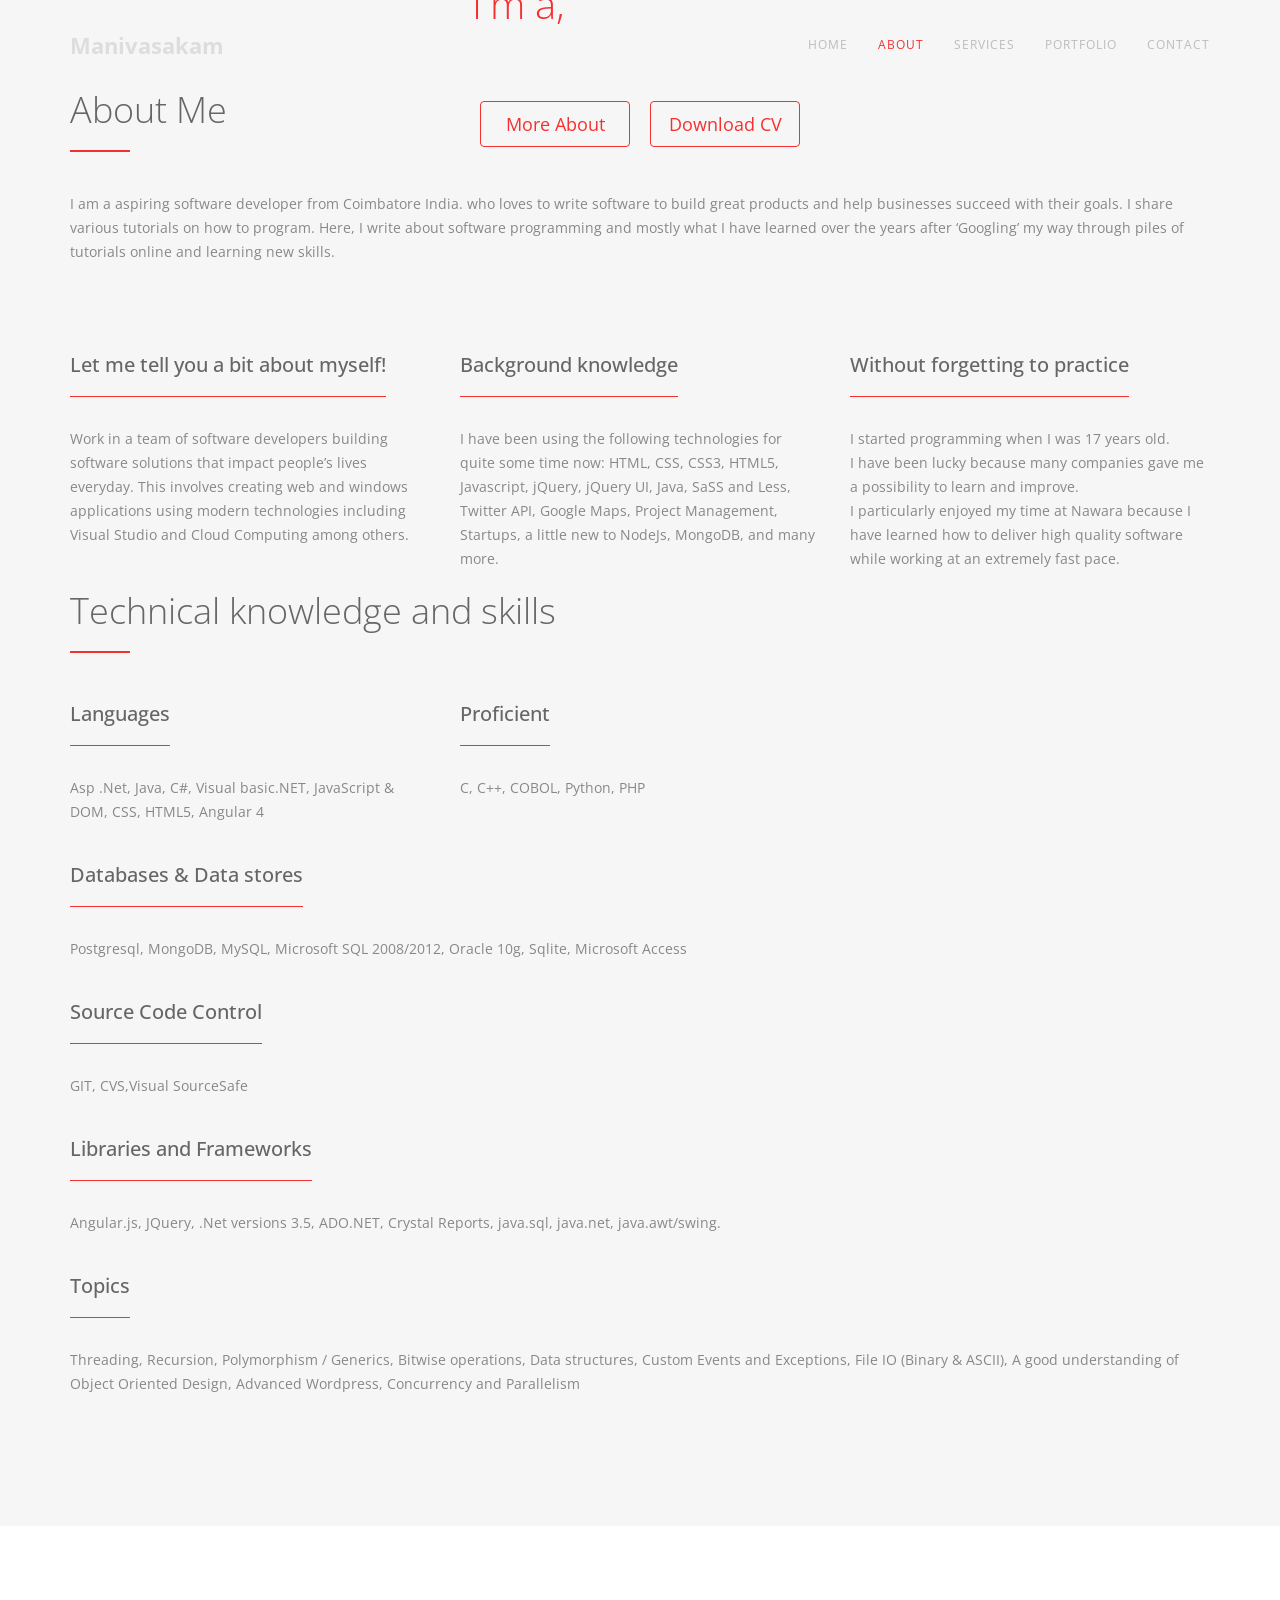
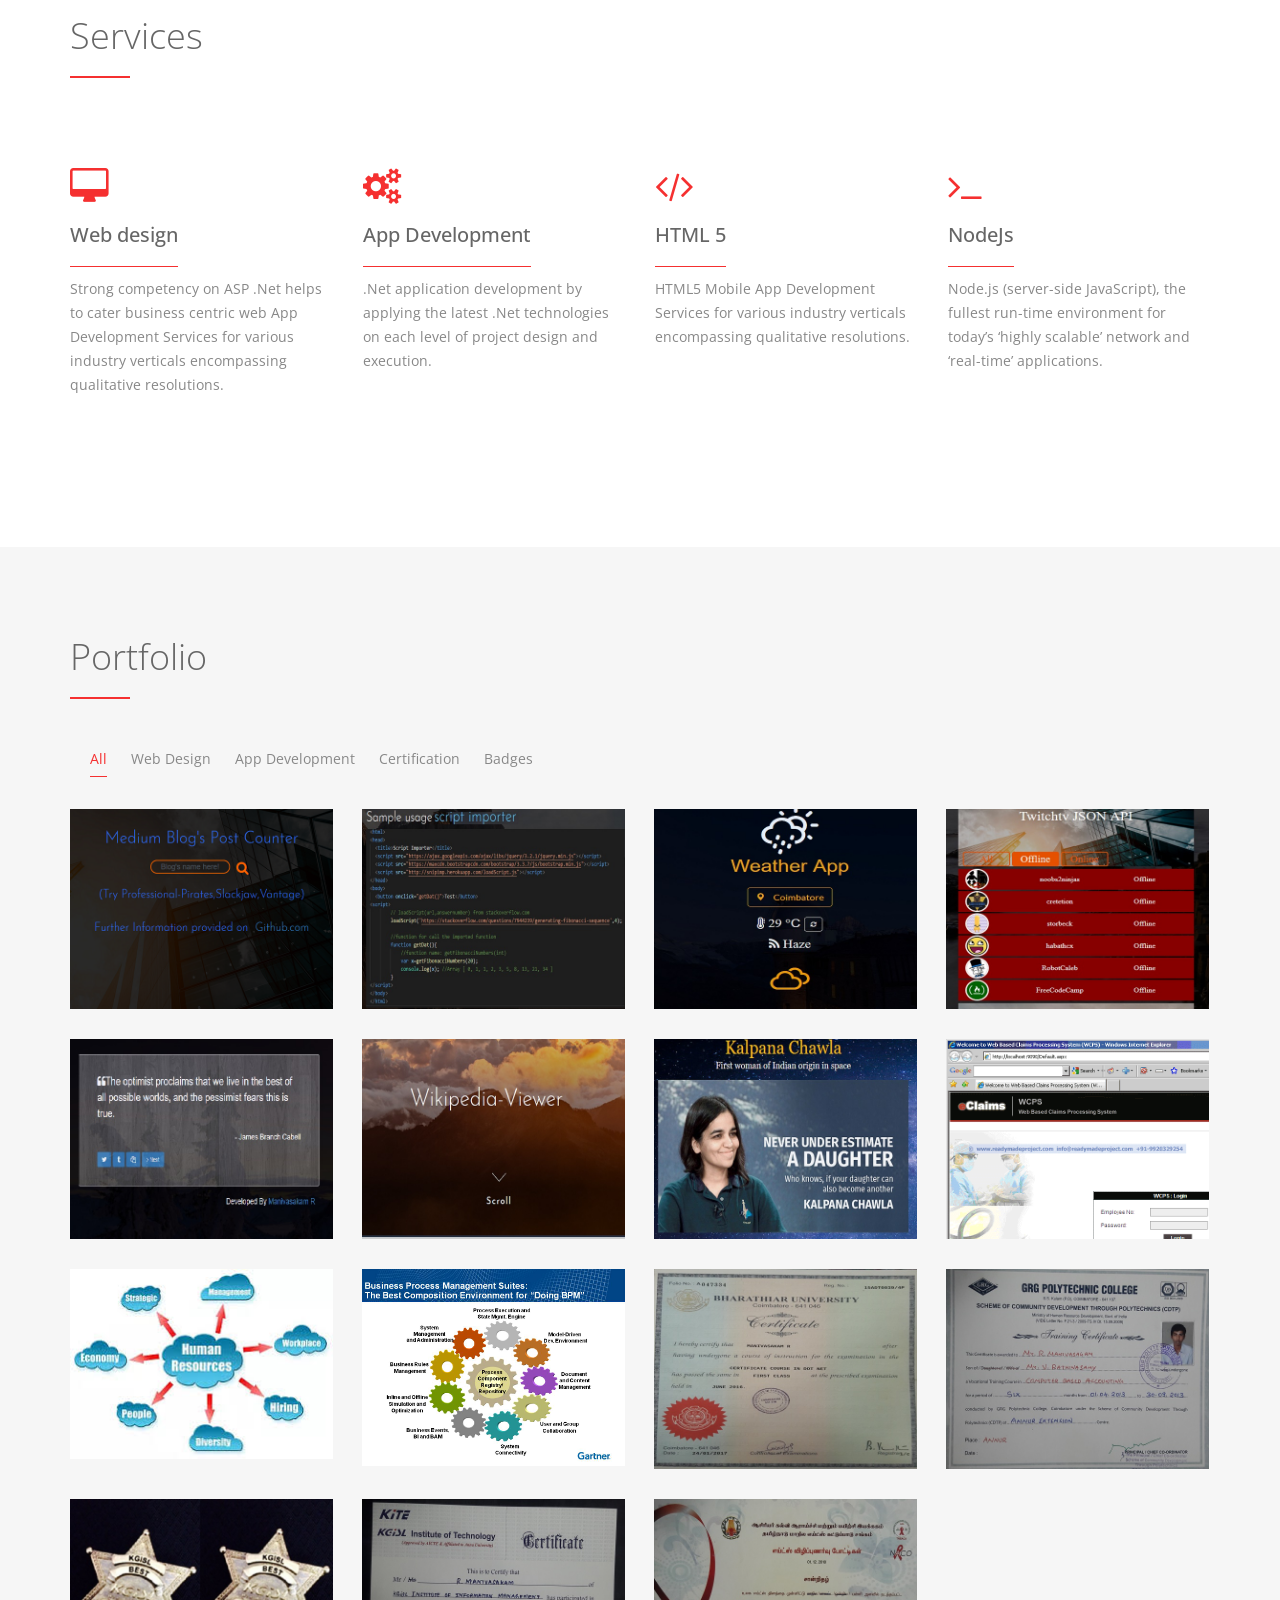
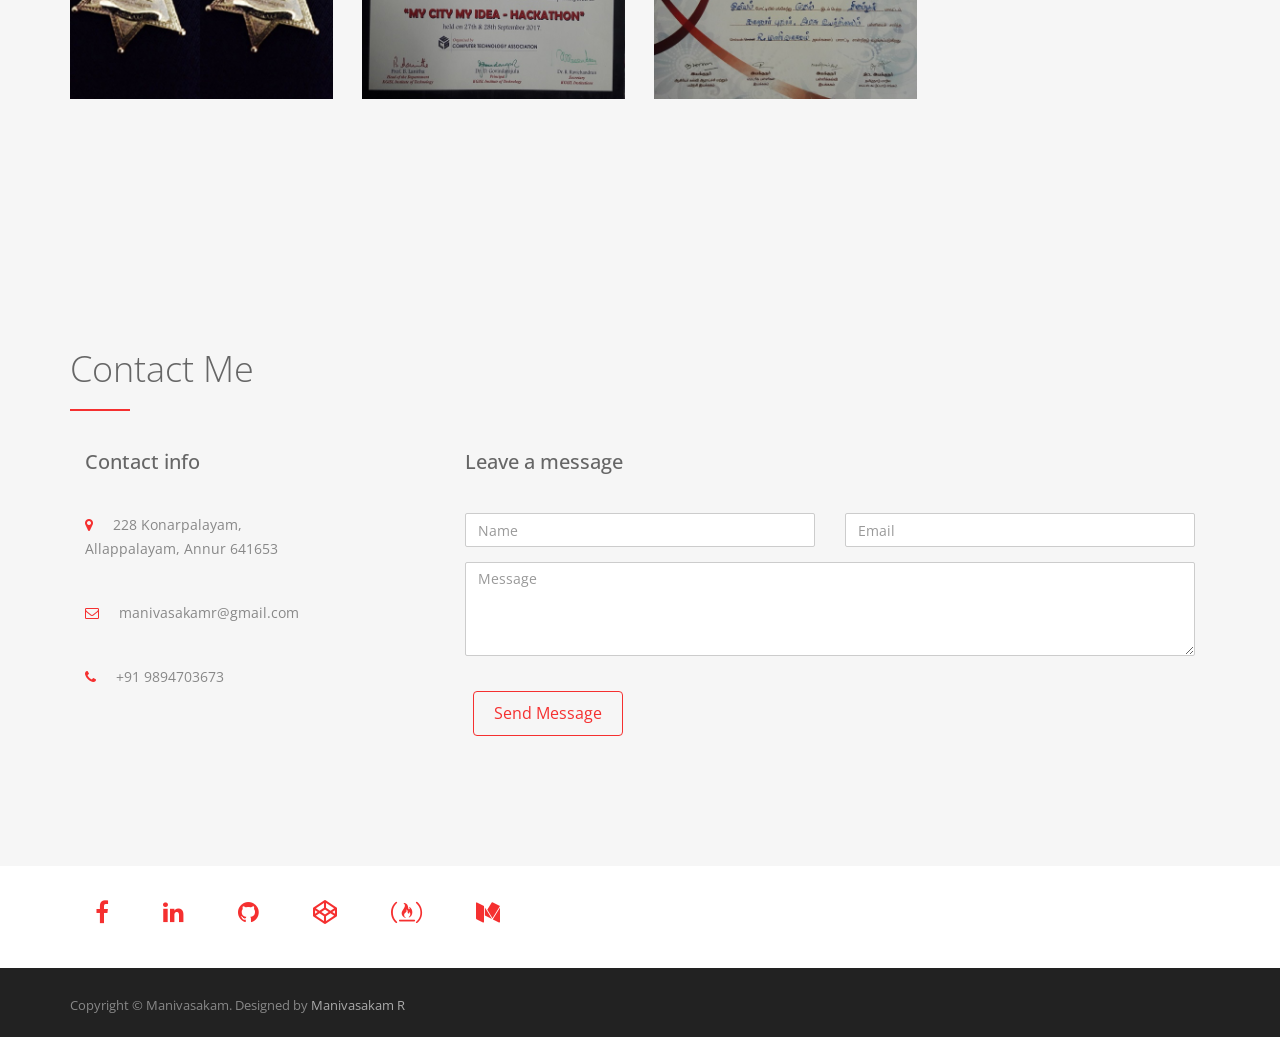
==== commit 3a488a95: "po" ====
--- a/main.html
+++ b/main.html
@@ -101,6 +101,31 @@
       </div>
     </div>
   </div>
+  <div class="container">
+    <h2>Technical knowledge and skills</h2>
+    <hr>
+    <div class="space"></div>
+    <div class="row">
+      <div class="col-md-4">
+        <h4>Languages</h4>        
+        <p>Asp .Net, Java, C#, Visual basic.NET, JavaScript &amp; DOM, CSS, HTML5, Angular 4</p>
+      </div>
+      <div class="col-md-4">
+        <h4>Proficient</h4>        
+        <p>C, C++, COBOL, Python, PHP</p>
+      </div>   
+     
+    </div>
+    <h4>Databases &amp; Data stores</h4>   
+    <p>Postgresql, MongoDB, MySQL, Microsoft SQL 2008/2012, Oracle 10g, Sqlite, Microsoft Access</p>
+    <h4>Source Code Control</h4>
+    <p> GIT, CVS,Visual SourceSafe</p>
+    <h4>Libraries and Frameworks</h4>
+    <p> Angular.js, JQuery, .Net versions 3.5, ADO.NET, Crystal Reports, java.sql, java.net, java.awt/swing.</p>
+    <h4>Topics</h4>
+    <p> Threading, Recursion, Polymorphism / Generics, Bitwise operations, Data structures, Custom Events and Exceptions, File IO (Binary & ASCII), A good understanding of Object Oriented Design, Advanced Wordpress, Concurrency and Parallelism</p>
+
+  </div>
 </div>
 <!-- Services Section -->
 <div id="services-section">
@@ -165,6 +190,94 @@
               </div>
               <img src="img/portfolio/bc.PNG" class="img-responsive" alt="Live @ cbcounter.herokuapp.com"> </a> </div>
           </div>
+        </div>       
+        <div class="col-sm-6 col-md-3 col-lg-3 web">
+          <div class="portfolio-item">
+            <div class="hover-bg"> <a href="img/portfolio/sc.jpg" rel="prettyPhoto">
+              <div class="hover-text">
+                <h4>Script Importer</h4>
+                <small>Web Design</small>
+                <div class="clearfix"></div>
+              </div>
+              <img src="img/portfolio/sc.jpg" class="img-responsive" alt="Live @ snipimp.herokuapp.com"> </a> </div>
+          </div>
+        </div>
+        <div class="col-sm-6 col-md-3 col-lg-3 web">
+          <div class="portfolio-item">
+            <div class="hover-bg"> <a href="img/portfolio/weather.jpg" rel="prettyPhoto">
+              <div class="hover-text">
+                <h4>Weather App</h4>
+                <small>Web Design</small>
+                <div class="clearfix"></div>
+              </div>
+              <img src="img/portfolio/weather.jpg" class="img-responsive" alt="Live @ https://codepen.io/Manivasakam/full/LzReNB"> </a> </div>
+          </div>
+        </div>              
+        <div class="col-sm-6 col-md-3 col-lg-3 web">
+          <div class="portfolio-item">
+            <div class="hover-bg"> <a href="img/portfolio/twitch.jpg" rel="prettyPhoto">
+              <div class="hover-text">
+                <h4>Twitch Tv API</h4>
+                <small>Web Design</small>
+                <div class="clearfix"></div>
+              </div>
+              <img src="img/portfolio/twitch.jpg" class="img-responsive" alt="Live @ https://codepen.io/Manivasakam/full/XVNBxw"> </a> </div>
+          </div>
+        </div>
+        <div class="col-sm-6 col-md-3 col-lg-3 web">
+          <div class="portfolio-item">
+            <div class="hover-bg"> <a href="img/portfolio/quote.jpg" rel="prettyPhoto">
+              <div class="hover-text">
+                <h4>Quote Generator</h4>
+                <small>Web Design</small>
+                <div class="clearfix"></div>
+              </div>
+              <img src="img/portfolio/quote.jpg" class="img-responsive" alt="Live @ https://codepen.io/Manivasakam/full/ZXWoNw"> </a> </div>
+          </div>
+        </div>
+        <div class="col-sm-6 col-md-3 col-lg-3 web">
+          <div class="portfolio-item">
+            <div class="hover-bg"> <a href="img/portfolio/wiki2.jpg" rel="prettyPhoto">
+              <div class="hover-text">
+                <h4>Wiki API</h4>
+                <small>Web Design</small>
+                <div class="clearfix"></div>
+              </div>
+              <img src="img/portfolio/wiki1.jpg" class="img-responsive" alt="Live @ https://codepen.io/Manivasakam/full/oGBqaB"> </a> </div>
+          </div>
+        </div>
+        <div class="col-sm-6 col-md-3 col-lg-3 web">
+          <div class="portfolio-item">
+            <div class="hover-bg"> <a href="img/portfolio/tr2.jpg" rel="prettyPhoto">
+              <div class="hover-text">
+                <h4>Tribute</h4>
+                <small>Web Design</small>
+                <div class="clearfix"></div>
+              </div>
+              <img src="img/portfolio/tr1.jpg" class="img-responsive" alt="Live @ https://codepen.io/Manivasakam/full/LjXBvx"> </a> </div>
+          </div>
+        </div>
+        <div class="col-sm-6 col-md-3 col-lg-3 web">
+          <div class="portfolio-item">
+            <div class="hover-bg"> <a href="img/portfolio/wcps.gif" rel="prettyPhoto">
+              <div class="hover-text">
+                <h4>WCPS</h4>
+                <small>Web Design</small>
+                <div class="clearfix"></div>
+              </div>
+              <img src="img/portfolio/wcps.gif" class="img-responsive" alt="WCPS"> </a> </div>
+          </div>
+        </div>
+        <div class="col-sm-6 col-md-3 col-lg-3 app">
+          <div class="portfolio-item">
+            <div class="hover-bg"> <a href="img/portfolio/impro.jpg" rel="prettyPhoto">
+              <div class="hover-text">
+                <h4>IMPRO</h4>
+                <small>App Development</small>
+                <div class="clearfix"></div>
+              </div>
+              <img src="img/portfolio/impro.jpg" class="img-responsive" alt="IMPRO"> </a> </div>
+          </div>
         </div>
         <div class="col-sm-6 col-md-3 col-lg-3 app">
           <div class="portfolio-item">
@@ -175,94 +288,6 @@
                 <div class="clearfix"></div>
               </div>
               <img src="img/portfolio/BPMS.jpg" class="img-responsive" alt="BPMS"> </a> </div>
-          </div>
-        </div>
-        <div class="col-sm-6 col-md-3 col-lg-3 web">
-          <div class="portfolio-item">
-            <div class="hover-bg"> <a href="img/portfolio/sc.jpg" rel="prettyPhoto">
-              <div class="hover-text">
-                <h4>Script Importer</h4>
-                <small>Web Design</small>
-                <div class="clearfix"></div>
-              </div>
-              <img src="img/portfolio/sc.jpg" class="img-responsive" alt="Live @ snipimp.herokuapp.com"> </a> </div>
-          </div>
-        </div>
-        <div class="col-sm-6 col-md-3 col-lg-3 web">
-          <div class="portfolio-item">
-            <div class="hover-bg"> <a href="img/portfolio/weather.jpg" rel="prettyPhoto">
-              <div class="hover-text">
-                <h4>Weather App</h4>
-                <small>Web Design</small>
-                <div class="clearfix"></div>
-              </div>
-              <img src="img/portfolio/weather.jpg" class="img-responsive" alt="Live @ https://codepen.io/Manivasakam/full/LzReNB"> </a> </div>
-          </div>
-        </div>
-        <div class="col-sm-6 col-md-3 col-lg-3 app">
-          <div class="portfolio-item">
-            <div class="hover-bg"> <a href="img/portfolio/impro.jpg" rel="prettyPhoto">
-              <div class="hover-text">
-                <h4>IMPRO</h4>
-                <small>App Development</small>
-                <div class="clearfix"></div>
-              </div>
-              <img src="img/portfolio/impro.jpg" class="img-responsive" alt="IMPRO"> </a> </div>
-          </div>
-        </div>       
-        <div class="col-sm-6 col-md-3 col-lg-3 web">
-          <div class="portfolio-item">
-            <div class="hover-bg"> <a href="img/portfolio/twitch.jpg" rel="prettyPhoto">
-              <div class="hover-text">
-                <h4>Twitch Tv API</h4>
-                <small>Web Design</small>
-                <div class="clearfix"></div>
-              </div>
-              <img src="img/portfolio/twitch.jpg" class="img-responsive" alt="Live @ https://codepen.io/Manivasakam/full/XVNBxw"> </a> </div>
-          </div>
-        </div>
-        <div class="col-sm-6 col-md-3 col-lg-3 web">
-          <div class="portfolio-item">
-            <div class="hover-bg"> <a href="img/portfolio/quote.jpg" rel="prettyPhoto">
-              <div class="hover-text">
-                <h4>Quote Generator</h4>
-                <small>Web Design</small>
-                <div class="clearfix"></div>
-              </div>
-              <img src="img/portfolio/quote.jpg" class="img-responsive" alt="Live @ https://codepen.io/Manivasakam/full/ZXWoNw"> </a> </div>
-          </div>
-        </div>
-        <div class="col-sm-6 col-md-3 col-lg-3 web">
-          <div class="portfolio-item">
-            <div class="hover-bg"> <a href="img/portfolio/wiki2.jpg" rel="prettyPhoto">
-              <div class="hover-text">
-                <h4>Wiki API</h4>
-                <small>Web Design</small>
-                <div class="clearfix"></div>
-              </div>
-              <img src="img/portfolio/wiki1.jpg" class="img-responsive" alt="Live @ https://codepen.io/Manivasakam/full/oGBqaB"> </a> </div>
-          </div>
-        </div>
-        <div class="col-sm-6 col-md-3 col-lg-3 web">
-          <div class="portfolio-item">
-            <div class="hover-bg"> <a href="img/portfolio/tr2.jpg" rel="prettyPhoto">
-              <div class="hover-text">
-                <h4>Tribute</h4>
-                <small>Web Design</small>
-                <div class="clearfix"></div>
-              </div>
-              <img src="img/portfolio/tr1.jpg" class="img-responsive" alt="Live @ https://codepen.io/Manivasakam/full/LjXBvx"> </a> </div>
-          </div>
-        </div>
-        <div class="col-sm-6 col-md-3 col-lg-3 web">
-          <div class="portfolio-item">
-            <div class="hover-bg"> <a href="img/portfolio/wcps.gif" rel="prettyPhoto">
-              <div class="hover-text">
-                <h4>WCPS</h4>
-                <small>Web Design</small>
-                <div class="clearfix"></div>
-              </div>
-              <img src="img/portfolio/wcps.gif" class="img-responsive" alt="WCPS"> </a> </div>
           </div>
         </div>
         <div class="col-sm-6 col-md-3 col-lg-3 cer">
--- a/css/style.css
+++ b/css/style.css
@@ -472,7 +472,7 @@
 color: white;
 }
 #imageHeader{
-	margin-top: 250px !important;  	
+	margin-top: 273px !important;  	
 	border-radius: 60%;  
 	margin-left:auto;
 	margin-right:auto;
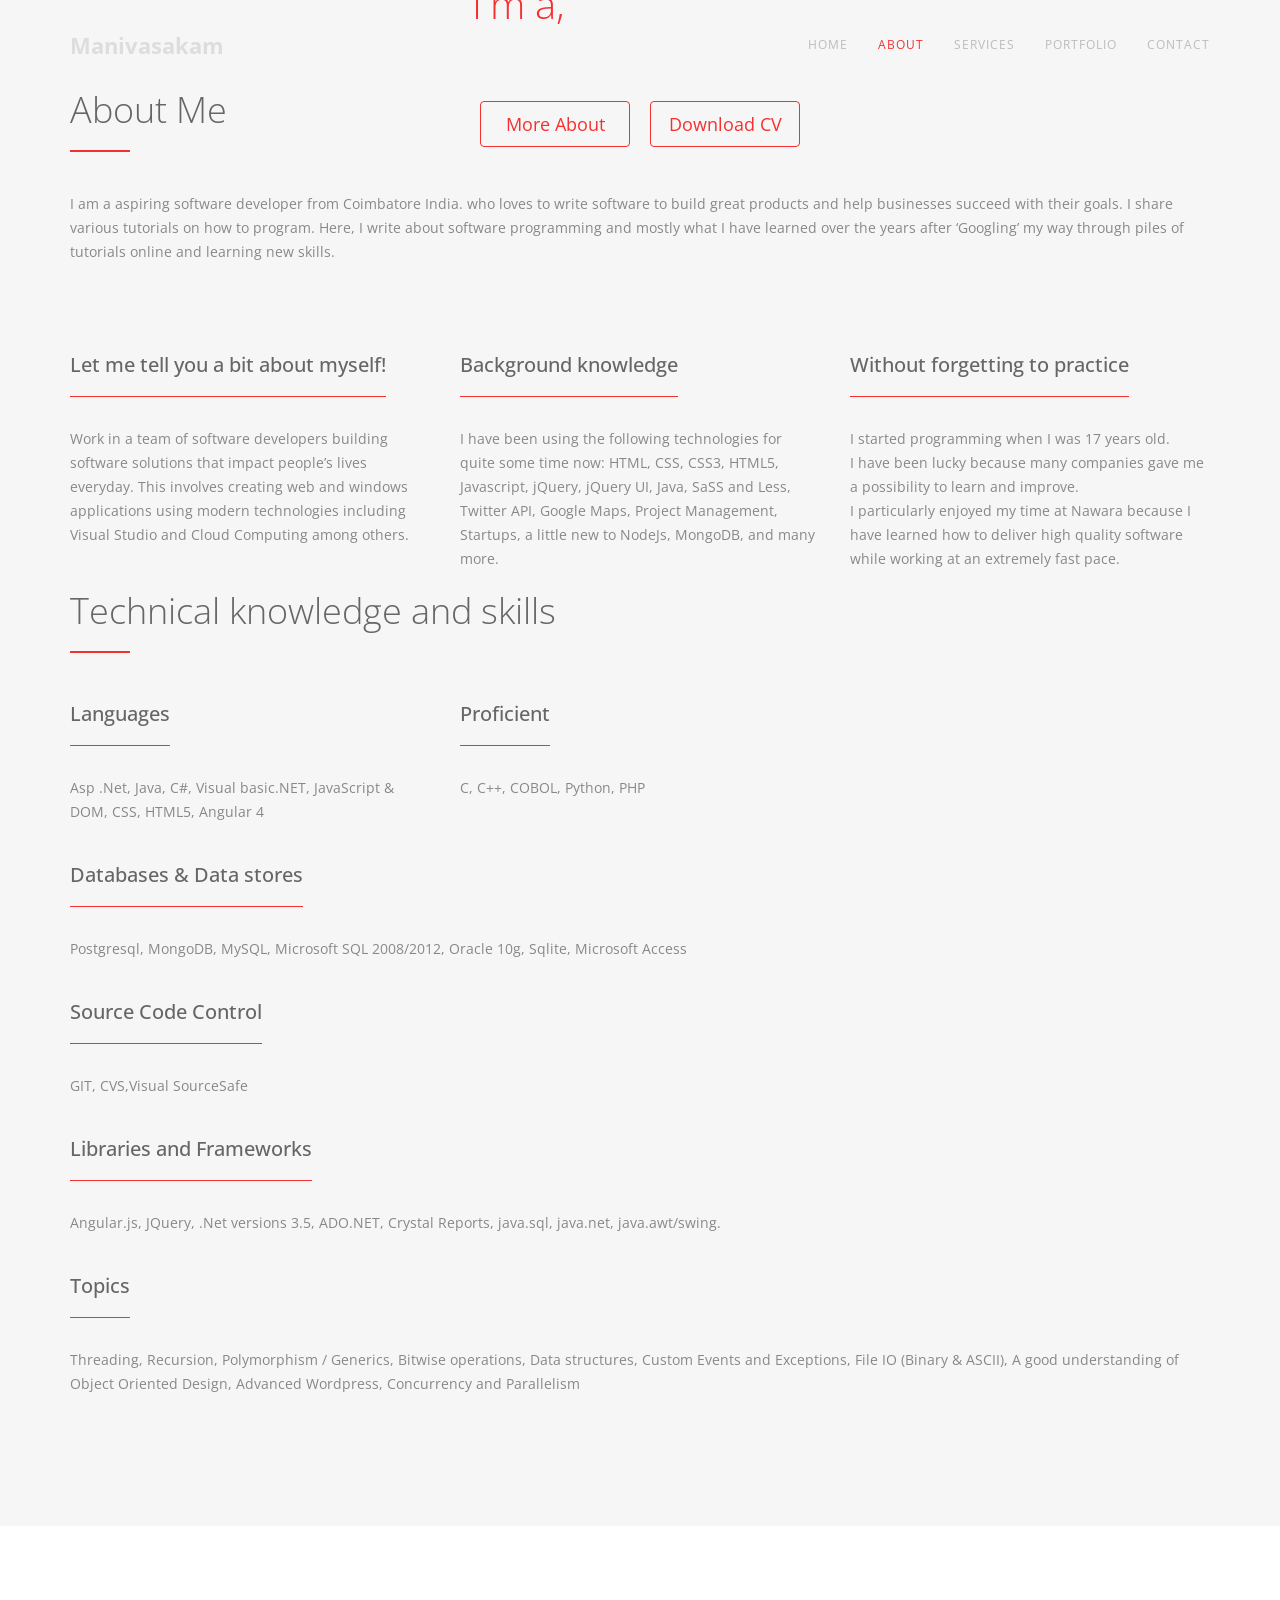
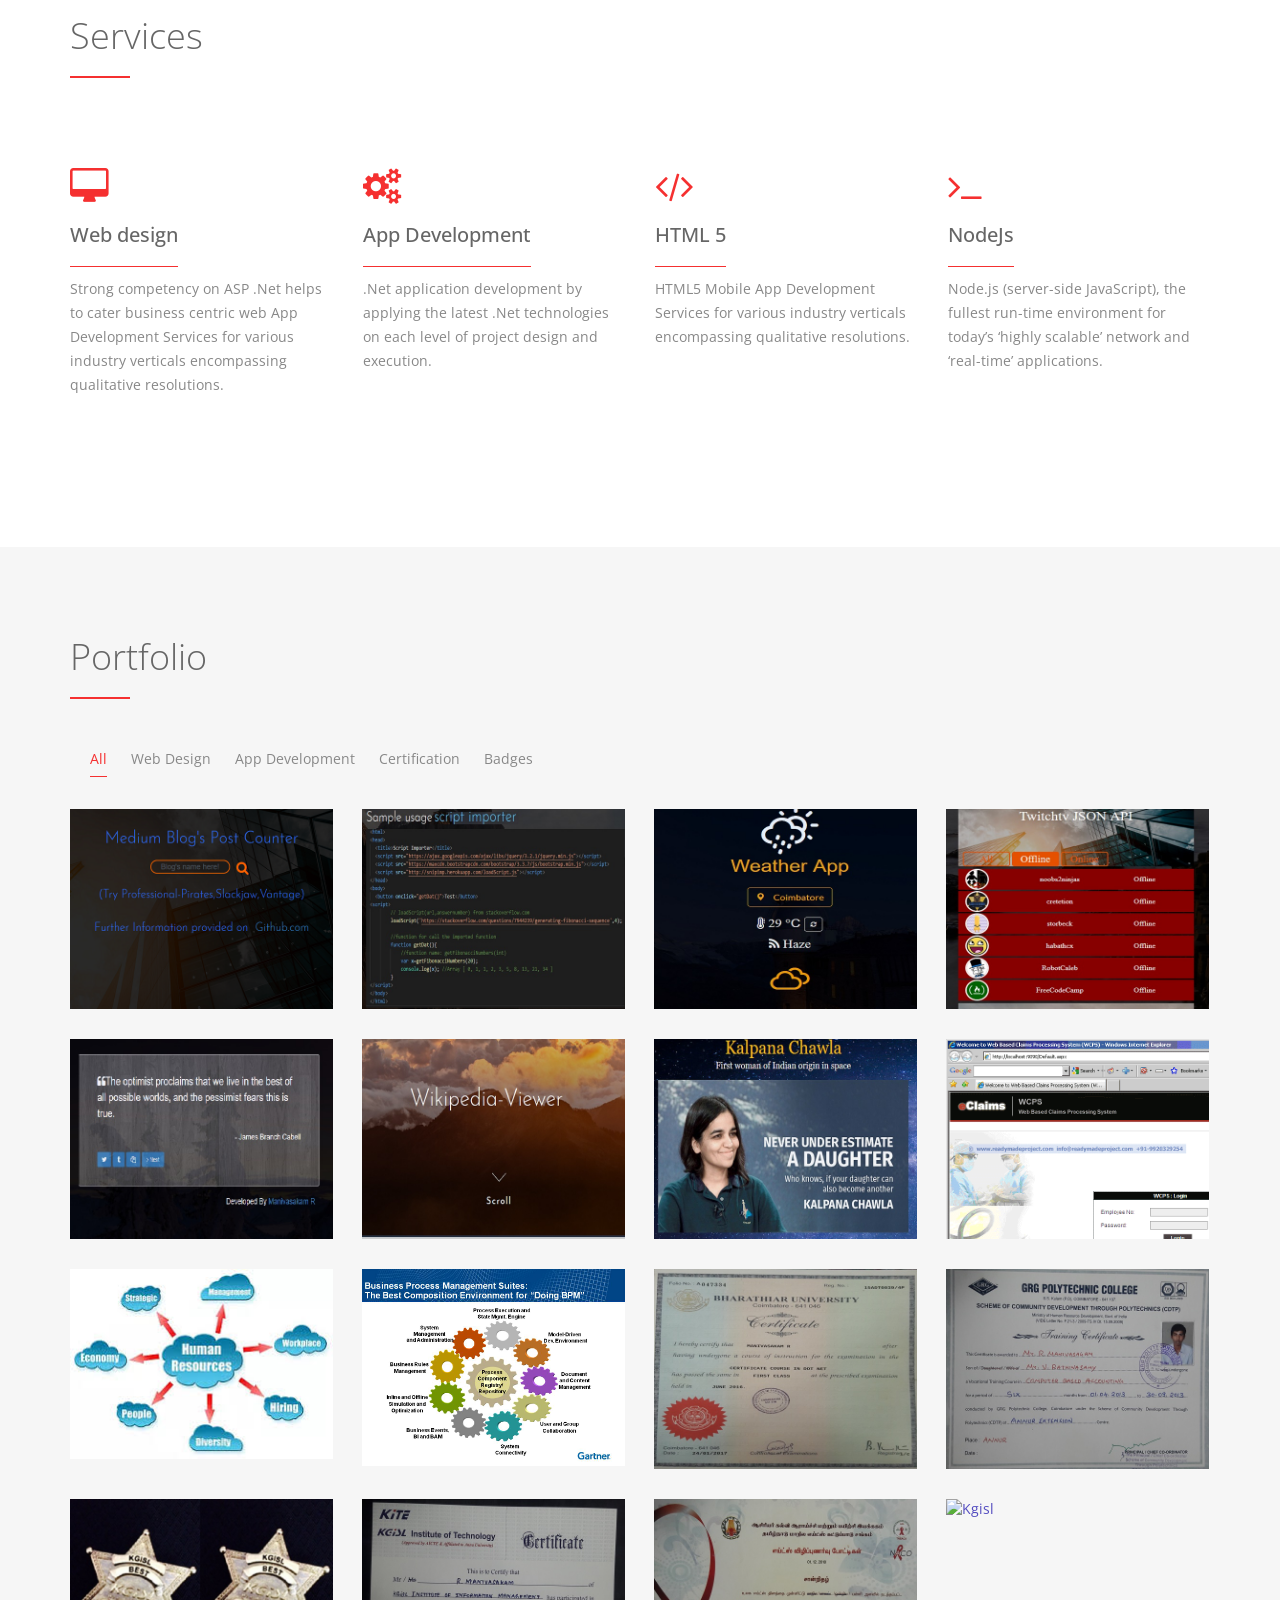
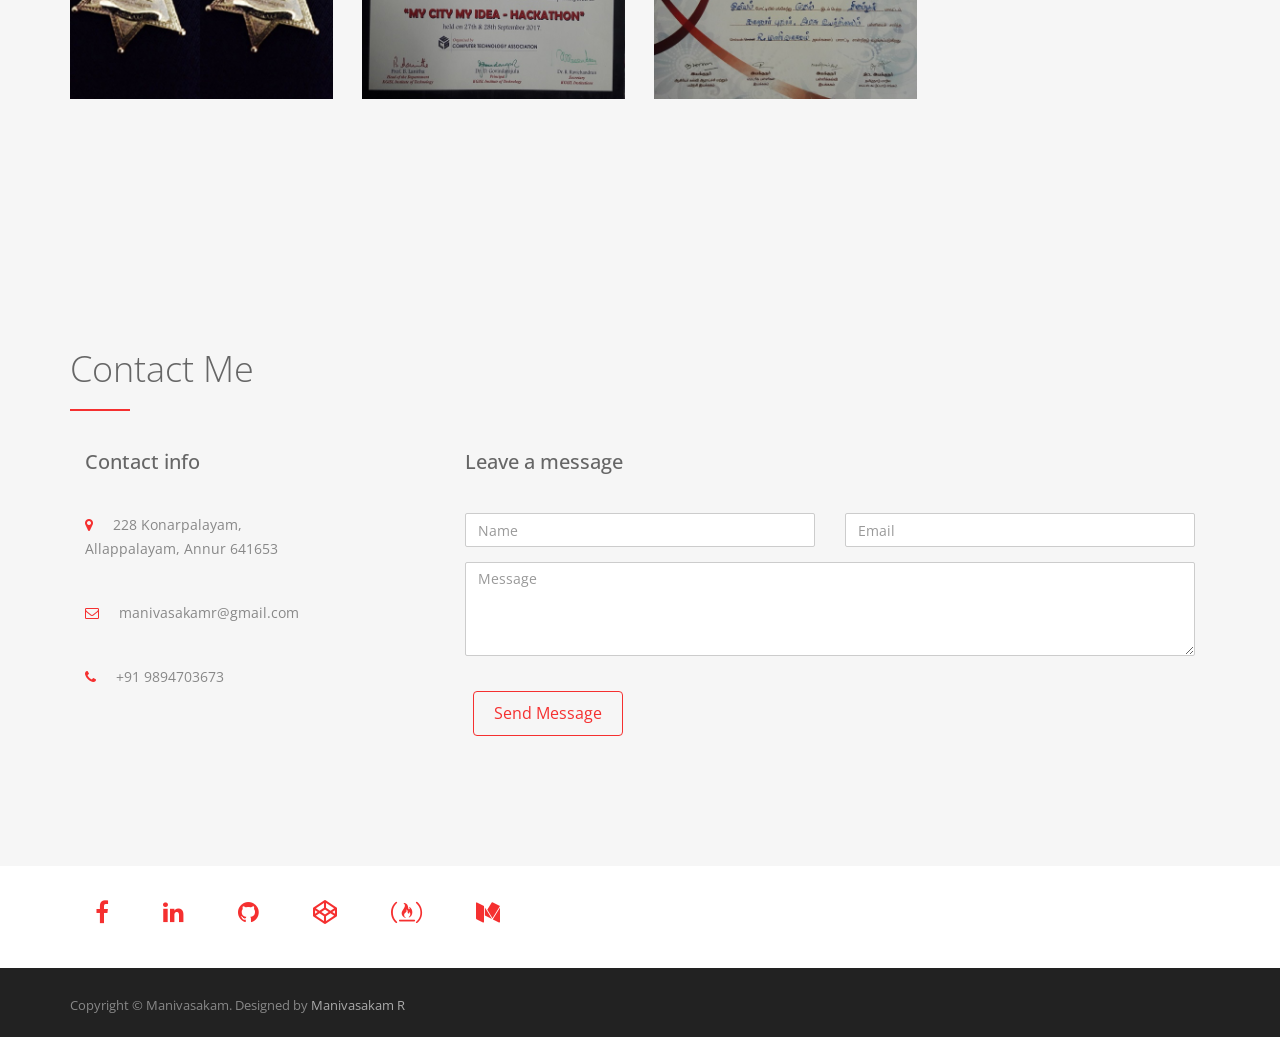
==== commit 2a1f3dc8: "09" ====
--- a/main.html
+++ b/main.html
@@ -345,6 +345,17 @@
               <img src="img/portfolio/drawing.jpg" class="img-responsive" alt="Kgisl"> </a> </div>
           </div>
         </div>
+        <div class="col-sm-6 col-md-3 col-lg-3 bgs">
+          <div class="portfolio-item">
+            <div class="hover-bg"> <a href="img/portfolio/rbag.jpg" rel="prettyPhoto">
+              <div class="hover-text">
+                <h4>Kgisl</h4>
+                <small>Badges</small>
+                <div class="clearfix"></div>
+              </div>
+              <img src="img/portfolio/rbag.jpg" class="img-responsive" alt="Kgisl"> </a> </div>
+          </div>
+        </div>
       </div>
     </div>
   </div>
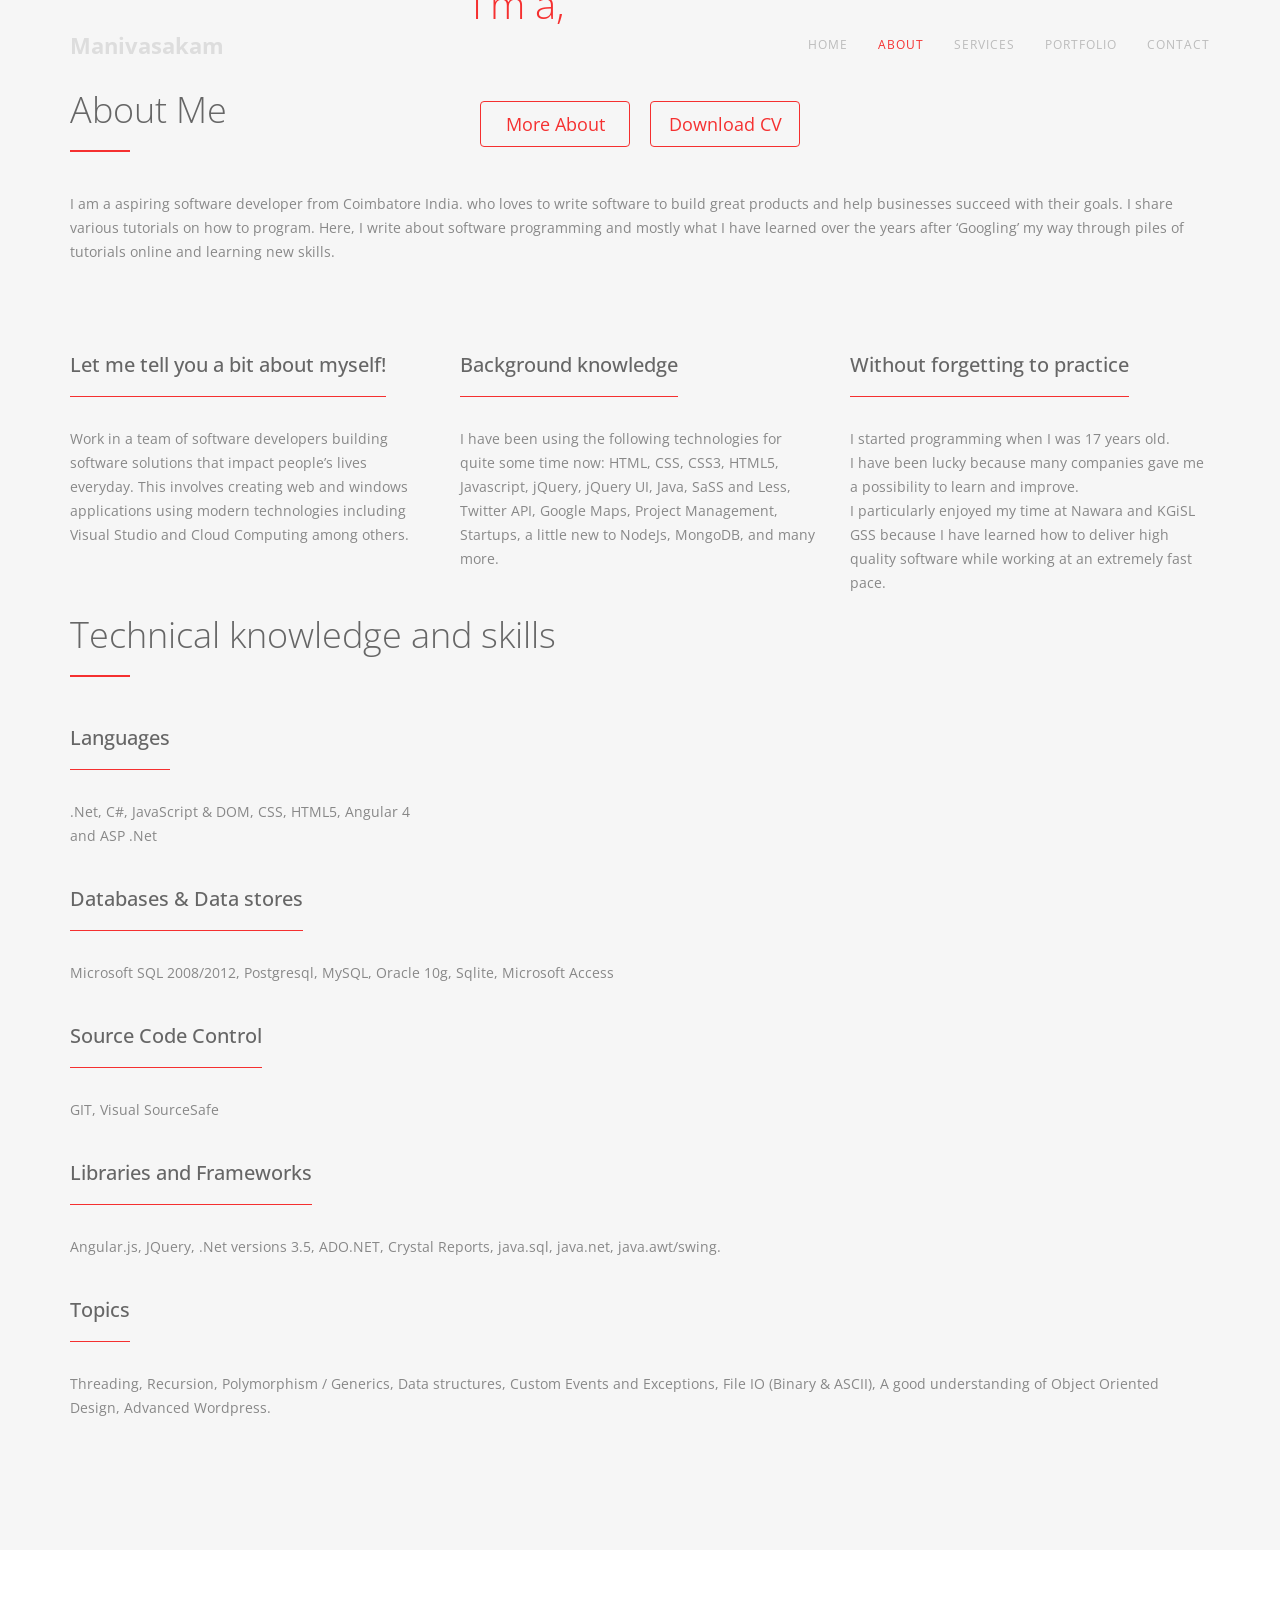
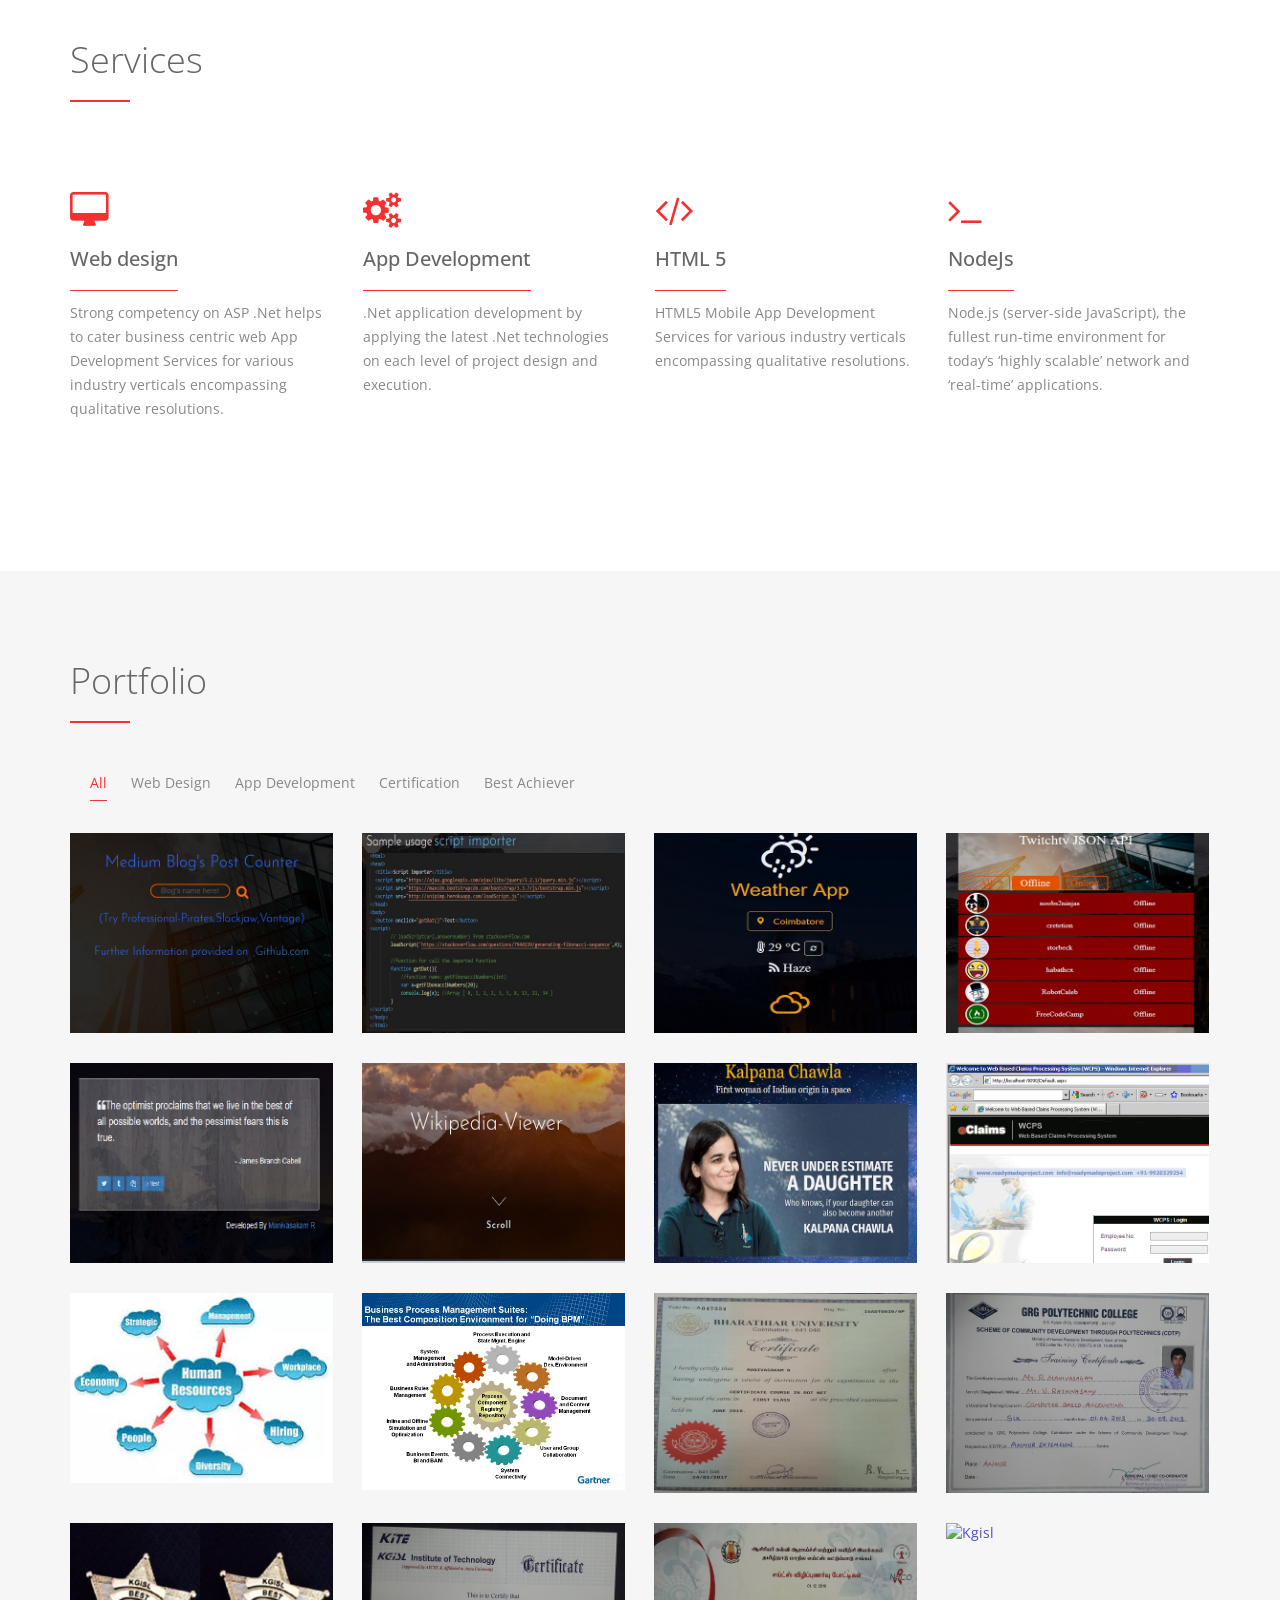
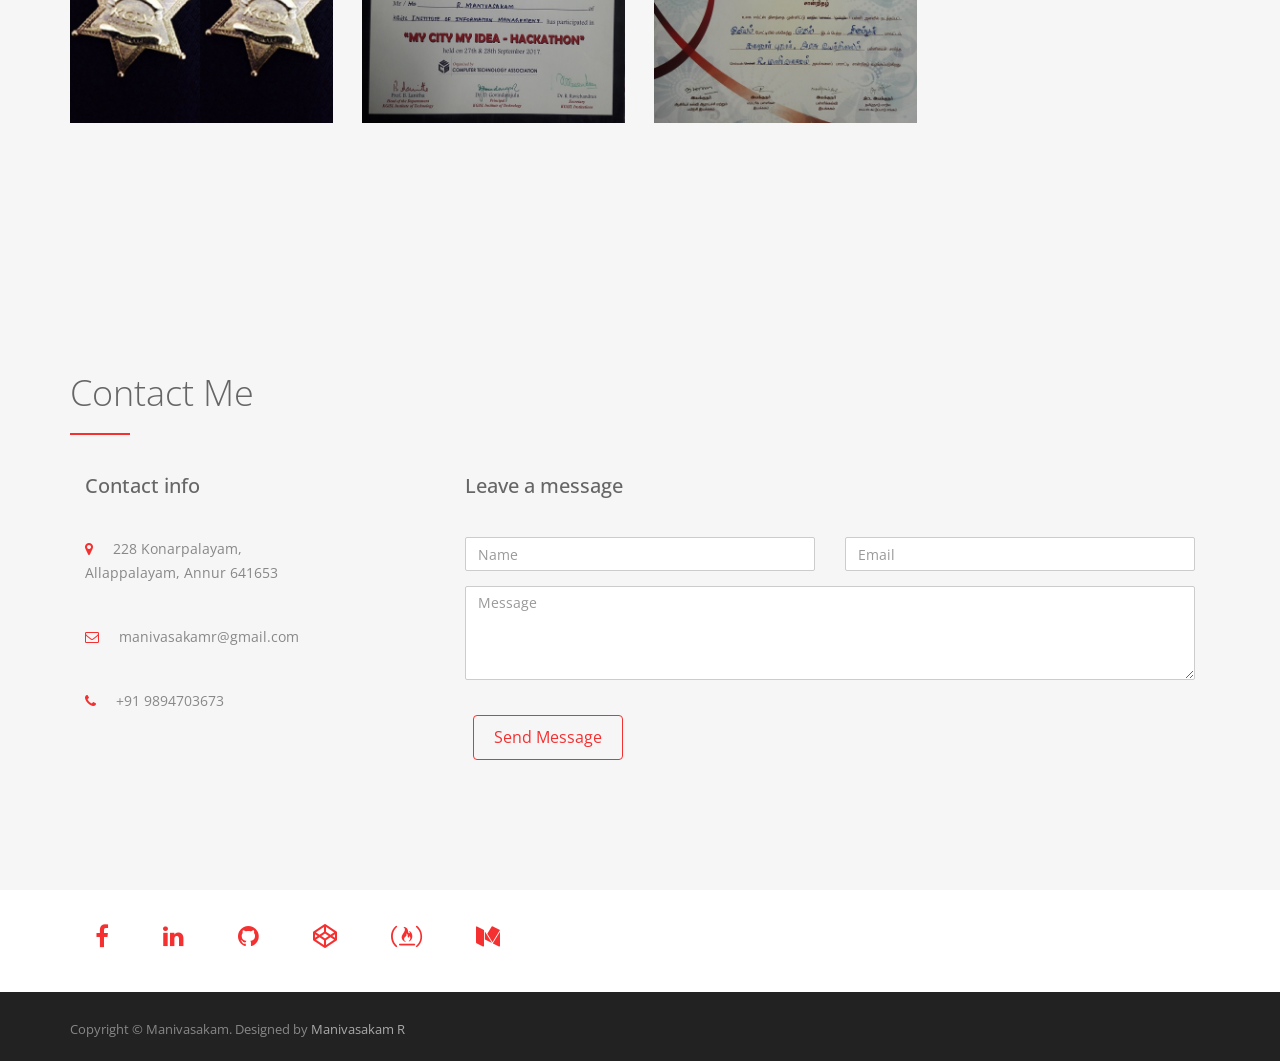
==== commit 930d862b: "first commit" ====
--- a/main.html
+++ b/main.html
@@ -96,7 +96,7 @@
       <div class="col-md-4">
         <h4>Without forgetting to practice</h4>
         <p>I started programming when I was 17 years old.<br>I have been lucky because many companies gave me a possibility to learn and improve.<br>
-           I particularly enjoyed my time at Nawara because I have learned how to deliver high quality software while working at an extremely fast pace.
+           I particularly enjoyed my time at Nawara and KGiSL GSS because I have learned how to deliver high quality software while working at an extremely fast pace.
         </p>
       </div>
     </div>
@@ -108,22 +108,17 @@
     <div class="row">
       <div class="col-md-4">
         <h4>Languages</h4>        
-        <p>Asp .Net, Java, C#, Visual basic.NET, JavaScript &amp; DOM, CSS, HTML5, Angular 4</p>
-      </div>
-      <div class="col-md-4">
-        <h4>Proficient</h4>        
-        <p>C, C++, COBOL, Python, PHP</p>
-      </div>   
-     
+        <p>.Net, C#, JavaScript &amp; DOM, CSS, HTML5, Angular 4 and ASP .Net</p>
+      </div>           
     </div>
     <h4>Databases &amp; Data stores</h4>   
-    <p>Postgresql, MongoDB, MySQL, Microsoft SQL 2008/2012, Oracle 10g, Sqlite, Microsoft Access</p>
+    <p> Microsoft SQL 2008/2012, Postgresql, MySQL, Oracle 10g, Sqlite, Microsoft Access</p>
     <h4>Source Code Control</h4>
-    <p> GIT, CVS,Visual SourceSafe</p>
+    <p> GIT, Visual SourceSafe</p>
     <h4>Libraries and Frameworks</h4>
     <p> Angular.js, JQuery, .Net versions 3.5, ADO.NET, Crystal Reports, java.sql, java.net, java.awt/swing.</p>
     <h4>Topics</h4>
-    <p> Threading, Recursion, Polymorphism / Generics, Bitwise operations, Data structures, Custom Events and Exceptions, File IO (Binary & ASCII), A good understanding of Object Oriented Design, Advanced Wordpress, Concurrency and Parallelism</p>
+    <p> Threading, Recursion, Polymorphism / Generics, Data structures, Custom Events and Exceptions, File IO (Binary & ASCII), A good understanding of Object Oriented Design, Advanced Wordpress.</p>
 
   </div>
 </div>
@@ -172,7 +167,7 @@
             <li><a href="#" data-filter=".web">Web Design</a></li>
             <li><a href="#" data-filter=".app">App Development</a></li>            
             <li><a href="#" data-filter=".cer">Certification</a></li>
-            <li><a href="#" data-filter=".bgs">Badges</a></li>
+            <li><a href="#" data-filter=".bgs">Best Achiever</a></li>
           </ol>
         </li>
       </ul>
@@ -317,7 +312,7 @@
             <div class="hover-bg"> <a href="img/portfolio/kgisl.jpg" rel="prettyPhoto">
               <div class="hover-text">
                 <h4>Kgisl</h4>
-                <small>Badges</small>
+                <small>Best Achiever Award</small>
                 <div class="clearfix"></div>
               </div>
               <img src="img/portfolio/kgisl.jpg" class="img-responsive" alt="Kgisl"> </a> </div>
@@ -350,7 +345,7 @@
             <div class="hover-bg"> <a href="img/portfolio/rbag.jpg" rel="prettyPhoto">
               <div class="hover-text">
                 <h4>Kgisl</h4>
-                <small>Badges</small>
+                <small>Achiever</small>
                 <div class="clearfix"></div>
               </div>
               <img src="img/portfolio/rbag.jpg" class="img-responsive" alt="Kgisl"> </a> </div>
--- a/css/style.css
+++ b/css/style.css
@@ -459,7 +459,7 @@
 	height: 100%;
 	background:  linear-gradient(
 		rgba(0, 0, 0, 0.50),
-		rgba(0,0,0, 0.70)    ),url("https://i.pinimg.com/originals/bf/6a/d3/bf6ad3c38c913baa8096aeefef985189.jpg");  
+		rgba(0,0,0, 0.70)    ),url("https://alvarotrigo.com/fullPage/extensions/imgs/parallax/parallax-4.jpg");  
 	background-size: cover;
 	background-position: center center;
 }
